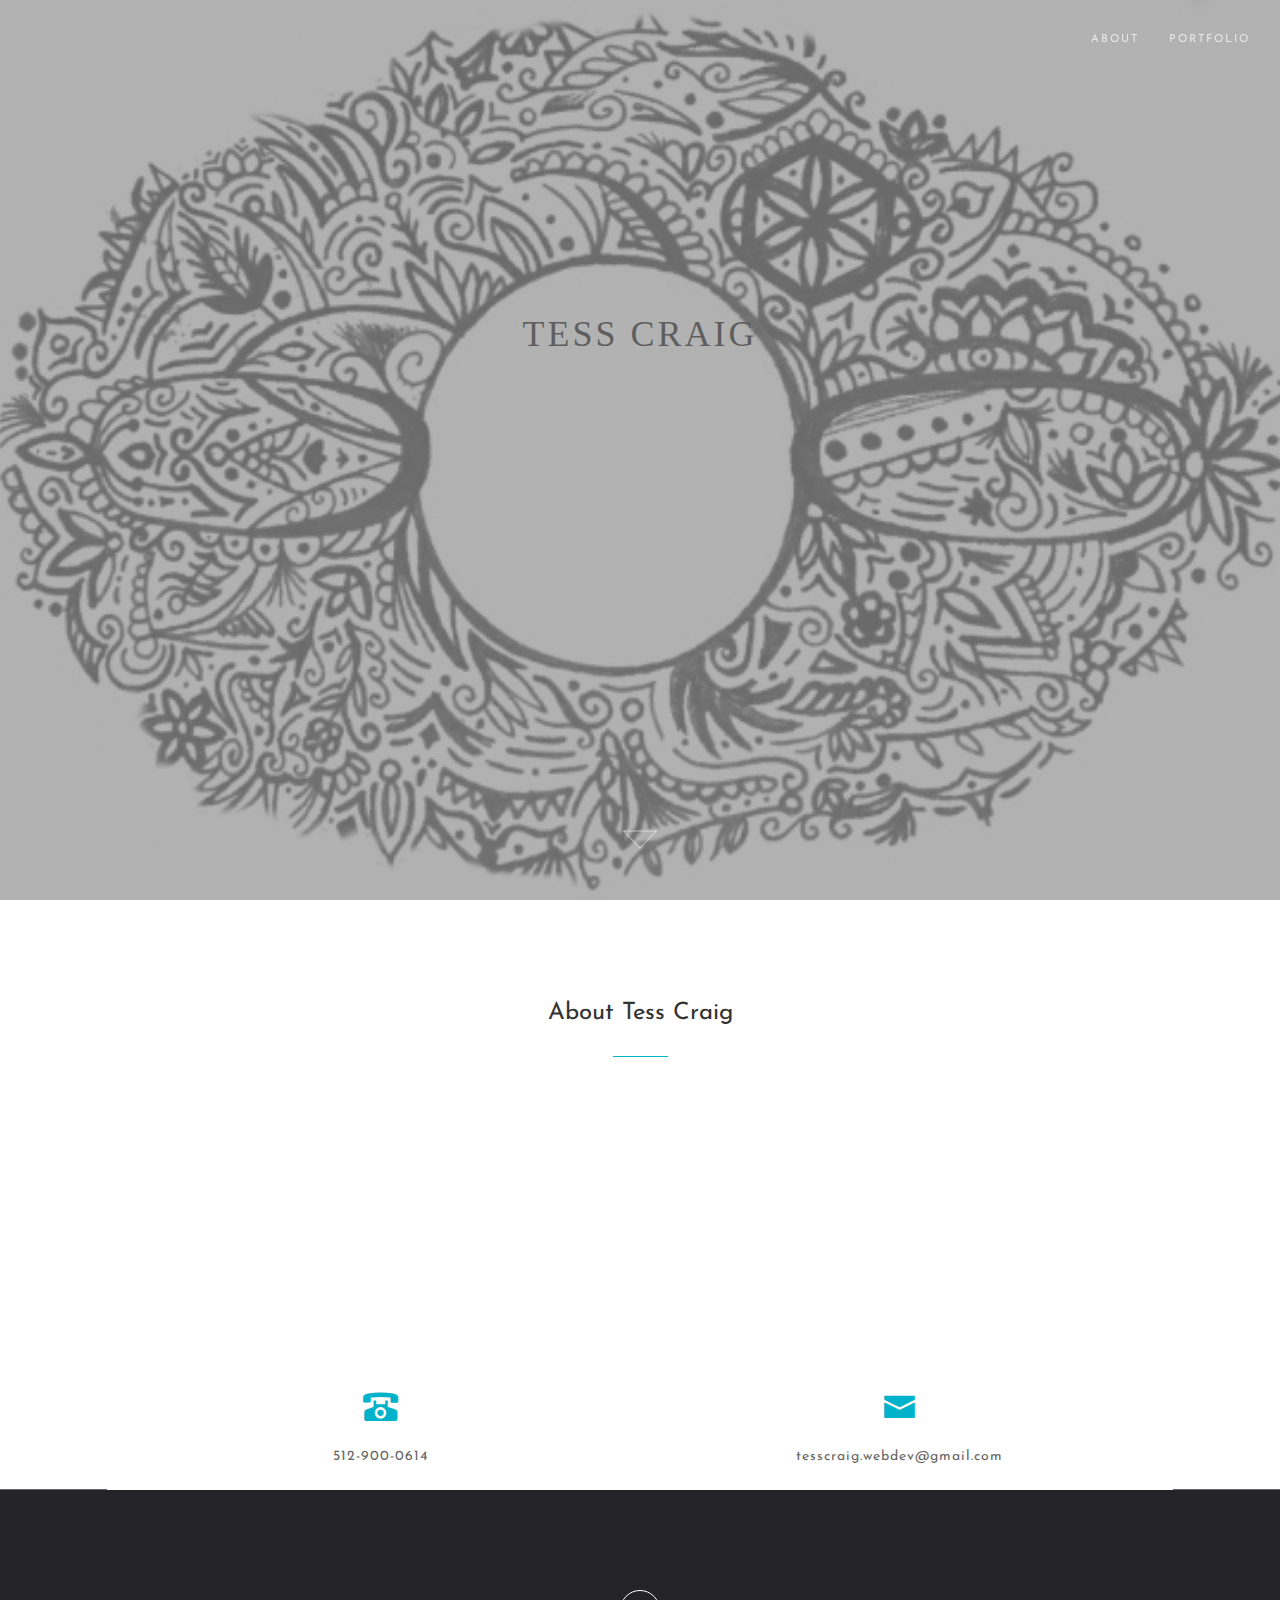
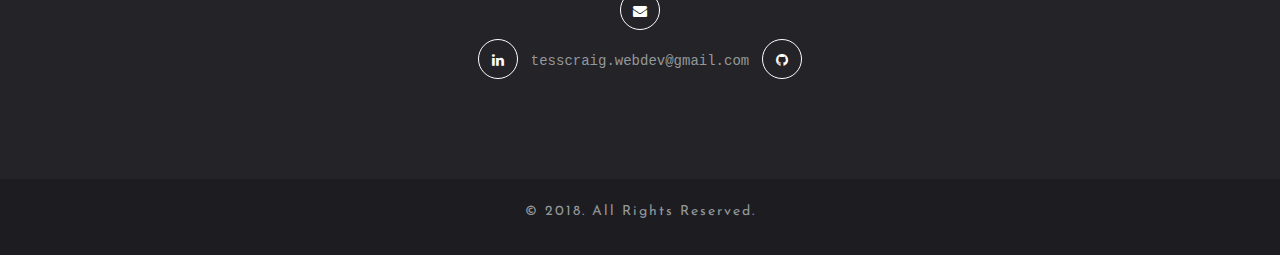
==== about.html @ 4788b7ea "adds about page and styles header text" ====
<!DOCTYPE html>
<html lang="zxx">
    <head>
        <!-- Meta -->
        <meta charset="utf-8">
        <meta http-equiv="X-UA-Compatible" content="IE=edge">
        <meta name="viewport" content="width=device-width, initial-scale=1">
        <!-- The above 3 meta tags *must* come first in the head; any other head content must come *after* these tags -->
		<link rel="shortcut icon" type="image/x-icon" href="assets/img/favicon.ico" />
        <!-- SITE TITLE -->
        <title>About Tess Craig</title>
        <!-- Latest Bootstrap min CSS -->
        <link rel="stylesheet" href="assets/bootstrap/css/bootstrap.min.css">
        <!-- Google Font -->
        <link href="https://fonts.googleapis.com/css?family=Josefin+Sans" rel="stylesheet">
        <link href="http://fonts.googleapis.com/css?family=Cousine:400,700|Montserrat:400,700" rel="stylesheet" type="text/css">
        <!-- Font Awesome CSS -->
        <link rel="stylesheet" href="assets/fonts/font-awesome.min.css">
        <!-- ICO FONT CSS -->
        <link rel="stylesheet" href="assets/fonts/icofont.css">
		<!-- rotate headlines css-->
		<link rel="stylesheet" href="assets/css/cd-headline.css">
        <!-- venobox -->
        <link rel="stylesheet" href="assets/venobox/css/venobox.css" />
        <!--- owl carousel Css-->
        <link rel="stylesheet" href="assets/owlcarousel/css/owl.carousel.min.css">
        <!-- animate CSS -->
        <link rel="stylesheet" href="assets/css/animate.css">
        <!-- Style CSS -->
        <link rel="stylesheet" href="assets/css/style.css">
        <!-- HTML5 shim and Respond.js IE8 support of HTML5 elements and media queries -->
        <!-- WARNING: Respond.js doesn't work if you view the page via file:// -->
        <!--[if lt IE 9]>
        <script src="https://oss.maxcdn.com/html5shiv/3.7.3/html5shiv.min.js"></script>
        <script src="https://oss.maxcdn.com/respond/1.4.2/respond.min.js"></script>
        <![endif]-->
    </head>

    <body data-spy="scroll" data-offset="80">

        <!-- START PRELOADER -->
        <div class="preloader">
            <div class="loadscreen">
                <div class="loadscreen-in">
                    <h4>Clorine</h4>
                </div>
            </div>
        </div>
        <!-- END PRELOADER -->

        <!-- START NAVBAR -->
        <div class="navbar navbar-default navbar-fixed-top main-menu">
            <div class="container-fluid">
                <div class="navbar-header">
                    <button type="button" class="navbar-toggle" data-toggle="collapse" data-target=".navbar-collapse">
                    <span class="sr-only">Toggle navigation</span>
                    <span class="icon-bar"></span>
                    <span class="icon-bar"></span>
                    <span class="icon-bar"></span>
                    </button>
                    <!-- <a class="navbar-brand" href="index.html"></a> -->
                </div>
                <div class="navbar-collapse collapse">
                    <nav>
                        <ul class="nav navbar-nav navbar-right">
                            <li><a class="page-scroll" href="about.html">About</a></li>
                            <li><a class="page-scroll" href="portfolio.html">Portfolio</a></li>
                        </ul>
                    </nav>
                </div>
            </div>
            <!--- END CONTAINER -->
        </div>
        <!-- END NAVBAR -->

          <!-- START PAGE BANNER AND BREADCRUMBS  -->
          <section id="home" class="page-banner-area section-back-image" data-background="assets/img/header.jpg">
              <div class="container">
                  <div class="row">
                      <div class="col-md-12 col-sm-12 col-xs-12" id="headerCol">
  						<div class="page-header">
  							<h1 class="page-tittle">Tess Craig</h1>
  							<!-- end page tittle -->
  							<!-- end page sub tittle -->
  						</div>
                      </div>
                      <!--- END COL -->
                      <div class="col-md-6 col-sm-6 col-xs-12">
  						<!-- <div class="page-breadcrumb">
  							<ol class="breadcrumb">
  								<li><a href="index.html">Home</a></li>
  								<li class="active">Blog</li>
  							</ol>
  						</div> -->
  						<!-- end breadcrumb-->
                      </div>
                      <!--- END COL -->
                  </div>
                  <!--- END ROW -->
              </div>
              <!--- END CONTAINER -->
              <div class="slider-down-btn"> <a href="#blog" class="page-scroll"><img src="assets/img/down.png" alt="" /></a> </div>
          </section>
          <!-- END PAGE BANNER AND BREADCRUMBS  -->

        <!-- START ABOUT -->
        <section id="about" class="section-padding">
            <div class="container text-center">
                <div class="row">
                    <div class="section-title">
                        <h3>About Tess Craig</h3>
                        <div class="line"></div>
                    </div>
                    <!-- END SECTION TITLE -->
                    <div class="col-md-8 col-md-offset-2 wow fadeInUp">
                        <div class="about-cl-img">
                            <img src="assets/img/team/member1.jpg" alt="hash theme" class="img-responsive">
                        </div>
                        <div class="about-cl-info">
                            <blockquote class="blockquote">
                                <p>Lorem ipsum dolor sit amet, consectetur adipisicing elit. Totam, assumenda perspiciatis, adipisci impedit magnam vitae eligendi in explicabo at.</p>
                                <footer class="blockquote-footer"><span>Jone Doe </span> - CEO</footer>
                            </blockquote>
                        </div>
                    </div>
                </div>
                <!--- END ROW -->
            </div>
            <!--- END CONTAINER -->
        </section>
        <!-- END ABOUT -->
              <!-- START MAP -->
              <section id="map-add" class="map-section bg-dark">
                  <div class="panel-group" id="map-accordion">
                      <div class="panel panel-default">

                          <div id="panel2" class="panel-collapse collapse in">
                              <div class="map-container-wrap">
                                  <div class="map-container-add col-md-10 col-sm-12 col-xs-12 col-md-offset-1 text-center hidden-xs">
                                      <div class="col-md-6 col-sm-6 col-xs-12">
                                          <div class="map-single-add">
                                              <i class="icofont icofont-ui-dial-phone"></i>
                                              <p>512-900-0614</p>
                                          </div>
                                      </div>
                                      <div class="col-md-6 col-sm-6 col-xs-12">
                                          <div class="map-single-add">
                                              <i class="icofont icofont-envelope"></i>
                                              <p>tesscraig.webdev@gmail.com</p>
                                          </div>
                                      </div>

                                  </div>
                              </div>
                          </div>
                      </div>
                  </div>
              </section>
              <!-- END MAP  -->
      <!-- START FOOTER -->
      <footer class="footer-section">
          <div class="footer-top">
              <div class="container">
                  <div class="row">
                      <div class="col-md-12 col-sm-12 text-center">
                          <div class="footer-social">
                              <ul>
                                  <li><a data-toggle="tooltip" data-placement="top" title="Linkedin" class="s-linkedin" href="https://www.linkedin.com/in/tesscraig/"><i class="fa fa-linkedin"></i></a>
                                  </li>
                                  <li><a data-toggle="tooltip" data-placement="top" title="Google Plus" class="s-google" href="#"><i class="fa fa-envelope"></i></a><br></br><span>tesscraig.webdev@gmail.com</span>
                                  </li>
                                  <li><a data-toggle="tooltip" data-placement="top" title="Linkedin" class="s-linkedin" href="https://github.com/TessACraig89"><i class="fa fa-github"></i></a>

                              </ul>
                          </div>
                      </div>
                      <!--- END COL -->
                  </div>
                  <!--- END ROW -->
              </div>
              <!--- END CONTAINER -->
          </div>
          <div class="footer-bottom">
              <div class="container">
                  <div class="row">
                      <div class="col-md-12 col-sm-12 text-center">
                          <div class="footer-copyright">
                              <p>&copy; 2018. All Rights Reserved.</p>
                          </div>
                      </div>
                      <!--- END COL -->
                  </div>
                  <!--- END ROW -->
              </div>
              <!--- END CONTAINER -->
          </div>
      </footer>
      <!-- END FOOTER -->

        <!-- Latest jQuery -->
        <script src="assets/js/jquery-1.12.4.min.js"></script>
        <!-- Latest compiled and minified Bootstrap -->
        <script src="assets/bootstrap/js/bootstrap.min.js"></script>
        <!-- modernizer JS -->
        <script src="assets/js/modernizr-2.8.3.min.js"></script>
		<!-- cd-headline js -->
		<script src="assets/js/cd-headline.js"></script>
        <!-- jquery appear js  -->
        <script src="assets/js/jquery.appear.js"></script>
        <!-- countTo js -->
        <script src="assets/js/jquery.inview.min.js"></script>
        <!-- knob js -->
        <script src="assets/js/jquery.knob.js"></script>
        <!-- progress js -->
        <script src="assets/js/progress-circle.js"></script>
        <!-- venobox js -->
        <script src="assets/venobox/js/venobox.min.js"></script>
        <!-- jquery mixitup js -->
        <script src="assets/js/jquery.mixitup.js"></script>
        <!-- owl-carousel min js  -->
        <script src="assets/owlcarousel/js/owl.carousel.min.js"></script>
        <!-- scrolltopcontrol js -->
        <script src="assets/js/scrolltopcontrol.js"></script>
        <!-- WOW - Reveal Animations When You Scroll -->
        <script src="assets/js/wow.min.js"></script>
        <!-- form-contact js -->
        <script src="assets/js/form-contact.js"></script>
        <!-- scripts js -->
        <script src="assets/js/scripts.js"></script>
    </body>
</html>
---- assets/css/cd-headline.css ----
.cd-words-wrapper {
  display: inline-block;
  position: relative;
  text-align: left;
}
.cd-words-wrapper b {
  display: inline-block;
  position: absolute;
  white-space: nowrap;
  left: 0;
  top: 0;
}
.cd-words-wrapper b.is-visible {
  position: relative;
}
.no-js .cd-words-wrapper b {
  opacity: 0;
}
.no-js .cd-words-wrapper b.is-visible {
  opacity: 1;
}

/* -------------------------------- 

xrotate-1 

-------------------------------- */
.cd-headline.rotate-1 .cd-words-wrapper {
  -webkit-perspective: 300px;
  -moz-perspective: 300px;
  perspective: 300px;
}
.cd-headline.rotate-1 b {
  opacity: 0;
  -webkit-transform-origin: 50% 100%;
  -moz-transform-origin: 50% 100%;
  -ms-transform-origin: 50% 100%;
  -o-transform-origin: 50% 100%;
  transform-origin: 50% 100%;
  -webkit-transform: rotateX(180deg);
  -moz-transform: rotateX(180deg);
  -ms-transform: rotateX(180deg);
  -o-transform: rotateX(180deg);
  transform: rotateX(180deg);
}
.cd-headline.rotate-1 b.is-visible {
  opacity: 1;
  -webkit-transform: rotateX(0deg);
  -moz-transform: rotateX(0deg);
  -ms-transform: rotateX(0deg);
  -o-transform: rotateX(0deg);
  transform: rotateX(0deg);
  -webkit-animation: cd-rotate-1-in 1.2s;
  -moz-animation: cd-rotate-1-in 1.2s;
  animation: cd-rotate-1-in 1.2s;
}
.cd-headline.rotate-1 b.is-hidden {
  -webkit-transform: rotateX(180deg);
  -moz-transform: rotateX(180deg);
  -ms-transform: rotateX(180deg);
  -o-transform: rotateX(180deg);
  transform: rotateX(180deg);
  -webkit-animation: cd-rotate-1-out 1.2s;
  -moz-animation: cd-rotate-1-out 1.2s;
  animation: cd-rotate-1-out 1.2s;
}

@-webkit-keyframes cd-rotate-1-in {
  0% {
    -webkit-transform: rotateX(180deg);
    opacity: 0;
  }
  35% {
    -webkit-transform: rotateX(120deg);
    opacity: 0;
  }
  65% {
    opacity: 0;
  }
  100% {
    -webkit-transform: rotateX(360deg);
    opacity: 1;
  }
}
@-moz-keyframes cd-rotate-1-in {
  0% {
    -moz-transform: rotateX(180deg);
    opacity: 0;
  }
  35% {
    -moz-transform: rotateX(120deg);
    opacity: 0;
  }
  65% {
    opacity: 0;
  }
  100% {
    -moz-transform: rotateX(360deg);
    opacity: 1;
  }
}
@keyframes cd-rotate-1-in {
  0% {
    -webkit-transform: rotateX(180deg);
    -moz-transform: rotateX(180deg);
    -ms-transform: rotateX(180deg);
    -o-transform: rotateX(180deg);
    transform: rotateX(180deg);
    opacity: 0;
  }
  35% {
    -webkit-transform: rotateX(120deg);
    -moz-transform: rotateX(120deg);
    -ms-transform: rotateX(120deg);
    -o-transform: rotateX(120deg);
    transform: rotateX(120deg);
    opacity: 0;
  }
  65% {
    opacity: 0;
  }
  100% {
    -webkit-transform: rotateX(360deg);
    -moz-transform: rotateX(360deg);
    -ms-transform: rotateX(360deg);
    -o-transform: rotateX(360deg);
    transform: rotateX(360deg);
    opacity: 1;
  }
}
@-webkit-keyframes cd-rotate-1-out {
  0% {
    -webkit-transform: rotateX(0deg);
    opacity: 1;
  }
  35% {
    -webkit-transform: rotateX(-40deg);
    opacity: 1;
  }
  65% {
    opacity: 0;
  }
  100% {
    -webkit-transform: rotateX(180deg);
    opacity: 0;
  }
}
@-moz-keyframes cd-rotate-1-out {
  0% {
    -moz-transform: rotateX(0deg);
    opacity: 1;
  }
  35% {
    -moz-transform: rotateX(-40deg);
    opacity: 1;
  }
  65% {
    opacity: 0;
  }
  100% {
    -moz-transform: rotateX(180deg);
    opacity: 0;
  }
}
@keyframes cd-rotate-1-out {
  0% {
    -webkit-transform: rotateX(0deg);
    -moz-transform: rotateX(0deg);
    -ms-transform: rotateX(0deg);
    -o-transform: rotateX(0deg);
    transform: rotateX(0deg);
    opacity: 1;
  }
  35% {
    -webkit-transform: rotateX(-40deg);
    -moz-transform: rotateX(-40deg);
    -ms-transform: rotateX(-40deg);
    -o-transform: rotateX(-40deg);
    transform: rotateX(-40deg);
    opacity: 1;
  }
  65% {
    opacity: 0;
  }
  100% {
    -webkit-transform: rotateX(180deg);
    -moz-transform: rotateX(180deg);
    -ms-transform: rotateX(180deg);
    -o-transform: rotateX(180deg);
    transform: rotateX(180deg);
    opacity: 0;
  }
}
/* -------------------------------- 

xtype 

-------------------------------- */
.cd-headline.type .cd-words-wrapper {
  vertical-align: top;
  overflow: hidden;
}
.cd-headline.type .cd-words-wrapper::after {
  /* vertical bar */
  content: '';
  position: absolute;
  right: 0;
  top: 50%;
  bottom: auto;
  -webkit-transform: translateY(-50%);
  -moz-transform: translateY(-50%);
  -ms-transform: translateY(-50%);
  -o-transform: translateY(-50%);
  transform: translateY(-50%);
  height: 90%;
  width: 1px;
  background-color: #aebcb9;
}
.cd-headline.type .cd-words-wrapper.waiting::after {
  -webkit-animation: cd-pulse 1s infinite;
  -moz-animation: cd-pulse 1s infinite;
  animation: cd-pulse 1s infinite;
}
.cd-headline.type .cd-words-wrapper.selected {
  background-color: #aebcb9;
}
.cd-headline.type .cd-words-wrapper.selected::after {
  visibility: hidden;
}
.cd-headline.type .cd-words-wrapper.selected b {
  color: #0d0d0d;
}
.cd-headline.type b {
  visibility: hidden;
}
.cd-headline.type b.is-visible {
  visibility: visible;
}
.cd-headline.type i {
  position: absolute;
  visibility: hidden;
}
.cd-headline.type i.in {
  position: relative;
  visibility: visible;
}

@-webkit-keyframes cd-pulse {
  0% {
    -webkit-transform: translateY(-50%) scale(1);
    opacity: 1;
  }
  40% {
    -webkit-transform: translateY(-50%) scale(0.9);
    opacity: 0;
  }
  100% {
    -webkit-transform: translateY(-50%) scale(0);
    opacity: 0;
  }
}
@-moz-keyframes cd-pulse {
  0% {
    -moz-transform: translateY(-50%) scale(1);
    opacity: 1;
  }
  40% {
    -moz-transform: translateY(-50%) scale(0.9);
    opacity: 0;
  }
  100% {
    -moz-transform: translateY(-50%) scale(0);
    opacity: 0;
  }
}
@keyframes cd-pulse {
  0% {
    -webkit-transform: translateY(-50%) scale(1);
    -moz-transform: translateY(-50%) scale(1);
    -ms-transform: translateY(-50%) scale(1);
    -o-transform: translateY(-50%) scale(1);
    transform: translateY(-50%) scale(1);
    opacity: 1;
  }
  40% {
    -webkit-transform: translateY(-50%) scale(0.9);
    -moz-transform: translateY(-50%) scale(0.9);
    -ms-transform: translateY(-50%) scale(0.9);
    -o-transform: translateY(-50%) scale(0.9);
    transform: translateY(-50%) scale(0.9);
    opacity: 0;
  }
  100% {
    -webkit-transform: translateY(-50%) scale(0);
    -moz-transform: translateY(-50%) scale(0);
    -ms-transform: translateY(-50%) scale(0);
    -o-transform: translateY(-50%) scale(0);
    transform: translateY(-50%) scale(0);
    opacity: 0;
  }
}
/* -------------------------------- 

xrotate-2 

-------------------------------- */
.cd-headline.rotate-2 .cd-words-wrapper {
  -webkit-perspective: 300px;
  -moz-perspective: 300px;
  perspective: 300px;
}
.cd-headline.rotate-2 i, .cd-headline.rotate-2 em {
  display: inline-block;
  -webkit-backface-visibility: hidden;
  backface-visibility: hidden;
}
.cd-headline.rotate-2 b {
  opacity: 0;
}
.cd-headline.rotate-2 i {
  -webkit-transform-style: preserve-3d;
  -moz-transform-style: preserve-3d;
  -ms-transform-style: preserve-3d;
  -o-transform-style: preserve-3d;
  transform-style: preserve-3d;
  -webkit-transform: translateZ(-20px) rotateX(90deg);
  -moz-transform: translateZ(-20px) rotateX(90deg);
  -ms-transform: translateZ(-20px) rotateX(90deg);
  -o-transform: translateZ(-20px) rotateX(90deg);
  transform: translateZ(-20px) rotateX(90deg);
  opacity: 0;
}
.is-visible .cd-headline.rotate-2 i {
  opacity: 1;
}
.cd-headline.rotate-2 i.in {
  -webkit-animation: cd-rotate-2-in 0.4s forwards;
  -moz-animation: cd-rotate-2-in 0.4s forwards;
  animation: cd-rotate-2-in 0.4s forwards;
}
.cd-headline.rotate-2 i.out {
  -webkit-animation: cd-rotate-2-out 0.4s forwards;
  -moz-animation: cd-rotate-2-out 0.4s forwards;
  animation: cd-rotate-2-out 0.4s forwards;
}
.cd-headline.rotate-2 em {
  -webkit-transform: translateZ(20px);
  -moz-transform: translateZ(20px);
  -ms-transform: translateZ(20px);
  -o-transform: translateZ(20px);
  transform: translateZ(20px);
}

.no-csstransitions .cd-headline.rotate-2 i {
  -webkit-transform: rotateX(0deg);
  -moz-transform: rotateX(0deg);
  -ms-transform: rotateX(0deg);
  -o-transform: rotateX(0deg);
  transform: rotateX(0deg);
  opacity: 0;
}
.no-csstransitions .cd-headline.rotate-2 i em {
  -webkit-transform: scale(1);
  -moz-transform: scale(1);
  -ms-transform: scale(1);
  -o-transform: scale(1);
  transform: scale(1);
}

.no-csstransitions .cd-headline.rotate-2 .is-visible i {
  opacity: 1;
}

@-webkit-keyframes cd-rotate-2-in {
  0% {
    opacity: 0;
    -webkit-transform: translateZ(-20px) rotateX(90deg);
  }
  60% {
    opacity: 1;
    -webkit-transform: translateZ(-20px) rotateX(-10deg);
  }
  100% {
    opacity: 1;
    -webkit-transform: translateZ(-20px) rotateX(0deg);
  }
}
@-moz-keyframes cd-rotate-2-in {
  0% {
    opacity: 0;
    -moz-transform: translateZ(-20px) rotateX(90deg);
  }
  60% {
    opacity: 1;
    -moz-transform: translateZ(-20px) rotateX(-10deg);
  }
  100% {
    opacity: 1;
    -moz-transform: translateZ(-20px) rotateX(0deg);
  }
}
@keyframes cd-rotate-2-in {
  0% {
    opacity: 0;
    -webkit-transform: translateZ(-20px) rotateX(90deg);
    -moz-transform: translateZ(-20px) rotateX(90deg);
    -ms-transform: translateZ(-20px) rotateX(90deg);
    -o-transform: translateZ(-20px) rotateX(90deg);
    transform: translateZ(-20px) rotateX(90deg);
  }
  60% {
    opacity: 1;
    -webkit-transform: translateZ(-20px) rotateX(-10deg);
    -moz-transform: translateZ(-20px) rotateX(-10deg);
    -ms-transform: translateZ(-20px) rotateX(-10deg);
    -o-transform: translateZ(-20px) rotateX(-10deg);
    transform: translateZ(-20px) rotateX(-10deg);
  }
  100% {
    opacity: 1;
    -webkit-transform: translateZ(-20px) rotateX(0deg);
    -moz-transform: translateZ(-20px) rotateX(0deg);
    -ms-transform: translateZ(-20px) rotateX(0deg);
    -o-transform: translateZ(-20px) rotateX(0deg);
    transform: translateZ(-20px) rotateX(0deg);
  }
}
@-webkit-keyframes cd-rotate-2-out {
  0% {
    opacity: 1;
    -webkit-transform: translateZ(-20px) rotateX(0);
  }
  60% {
    opacity: 0;
    -webkit-transform: translateZ(-20px) rotateX(-100deg);
  }
  100% {
    opacity: 0;
    -webkit-transform: translateZ(-20px) rotateX(-90deg);
  }
}
@-moz-keyframes cd-rotate-2-out {
  0% {
    opacity: 1;
    -moz-transform: translateZ(-20px) rotateX(0);
  }
  60% {
    opacity: 0;
    -moz-transform: translateZ(-20px) rotateX(-100deg);
  }
  100% {
    opacity: 0;
    -moz-transform: translateZ(-20px) rotateX(-90deg);
  }
}
@keyframes cd-rotate-2-out {
  0% {
    opacity: 1;
    -webkit-transform: translateZ(-20px) rotateX(0);
    -moz-transform: translateZ(-20px) rotateX(0);
    -ms-transform: translateZ(-20px) rotateX(0);
    -o-transform: translateZ(-20px) rotateX(0);
    transform: translateZ(-20px) rotateX(0);
  }
  60% {
    opacity: 0;
    -webkit-transform: translateZ(-20px) rotateX(-100deg);
    -moz-transform: translateZ(-20px) rotateX(-100deg);
    -ms-transform: translateZ(-20px) rotateX(-100deg);
    -o-transform: translateZ(-20px) rotateX(-100deg);
    transform: translateZ(-20px) rotateX(-100deg);
  }
  100% {
    opacity: 0;
    -webkit-transform: translateZ(-20px) rotateX(-90deg);
    -moz-transform: translateZ(-20px) rotateX(-90deg);
    -ms-transform: translateZ(-20px) rotateX(-90deg);
    -o-transform: translateZ(-20px) rotateX(-90deg);
    transform: translateZ(-20px) rotateX(-90deg);
  }
}
/* -------------------------------- 

xloading-bar 

-------------------------------- */
.cd-headline.loading-bar span {
  display: inline-block;
  padding: .2em 0;
}
.cd-headline.loading-bar .cd-words-wrapper {
  overflow: hidden;
  vertical-align: top;
}
.cd-headline.loading-bar .cd-words-wrapper::after {
  /* loading bar */
  content: '';
  position: absolute;
  left: 0;
  bottom: 0;
  height: 3px;
  width: 0;
  background: #0096a7;
  z-index: 2;
  -webkit-transition: width 0.3s -0.1s;
  -moz-transition: width 0.3s -0.1s;
  transition: width 0.3s -0.1s;
}
.cd-headline.loading-bar .cd-words-wrapper.is-loading::after {
  width: 100%;
  -webkit-transition: width 3s;
  -moz-transition: width 3s;
  transition: width 3s;
}
.cd-headline.loading-bar b {
  top: .2em;
  opacity: 0;
  -webkit-transition: opacity 0.3s;
  -moz-transition: opacity 0.3s;
  transition: opacity 0.3s;
}
.cd-headline.loading-bar b.is-visible {
  opacity: 1;
  top: 0;
}

/* -------------------------------- 

xslide 

-------------------------------- */
.cd-headline.slide span {
  display: inline-block;
  padding: .2em 0;
}
.cd-headline.slide .cd-words-wrapper {
  overflow: hidden;
  vertical-align: top;
}
.cd-headline.slide b {
  opacity: 0;
  top: .2em;
}
.cd-headline.slide b.is-visible {
  top: 0;
  opacity: 1;
  -webkit-animation: slide-in 0.6s;
  -moz-animation: slide-in 0.6s;
  animation: slide-in 0.6s;
}
.cd-headline.slide b.is-hidden {
  -webkit-animation: slide-out 0.6s;
  -moz-animation: slide-out 0.6s;
  animation: slide-out 0.6s;
}

@-webkit-keyframes slide-in {
  0% {
    opacity: 0;
    -webkit-transform: translateY(-100%);
  }
  60% {
    opacity: 1;
    -webkit-transform: translateY(20%);
  }
  100% {
    opacity: 1;
    -webkit-transform: translateY(0);
  }
}
@-moz-keyframes slide-in {
  0% {
    opacity: 0;
    -moz-transform: translateY(-100%);
  }
  60% {
    opacity: 1;
    -moz-transform: translateY(20%);
  }
  100% {
    opacity: 1;
    -moz-transform: translateY(0);
  }
}
@keyframes slide-in {
  0% {
    opacity: 0;
    -webkit-transform: translateY(-100%);
    -moz-transform: translateY(-100%);
    -ms-transform: translateY(-100%);
    -o-transform: translateY(-100%);
    transform: translateY(-100%);
  }
  60% {
    opacity: 1;
    -webkit-transform: translateY(20%);
    -moz-transform: translateY(20%);
    -ms-transform: translateY(20%);
    -o-transform: translateY(20%);
    transform: translateY(20%);
  }
  100% {
    opacity: 1;
    -webkit-transform: translateY(0);
    -moz-transform: translateY(0);
    -ms-transform: translateY(0);
    -o-transform: translateY(0);
    transform: translateY(0);
  }
}
@-webkit-keyframes slide-out {
  0% {
    opacity: 1;
    -webkit-transform: translateY(0);
  }
  60% {
    opacity: 0;
    -webkit-transform: translateY(120%);
  }
  100% {
    opacity: 0;
    -webkit-transform: translateY(100%);
  }
}
@-moz-keyframes slide-out {
  0% {
    opacity: 1;
    -moz-transform: translateY(0);
  }
  60% {
    opacity: 0;
    -moz-transform: translateY(120%);
  }
  100% {
    opacity: 0;
    -moz-transform: translateY(100%);
  }
}
@keyframes slide-out {
  0% {
    opacity: 1;
    -webkit-transform: translateY(0);
    -moz-transform: translateY(0);
    -ms-transform: translateY(0);
    -o-transform: translateY(0);
    transform: translateY(0);
  }
  60% {
    opacity: 0;
    -webkit-transform: translateY(120%);
    -moz-transform: translateY(120%);
    -ms-transform: translateY(120%);
    -o-transform: translateY(120%);
    transform: translateY(120%);
  }
  100% {
    opacity: 0;
    -webkit-transform: translateY(100%);
    -moz-transform: translateY(100%);
    -ms-transform: translateY(100%);
    -o-transform: translateY(100%);
    transform: translateY(100%);
  }
}
/* -------------------------------- 

xclip 

-------------------------------- */
.cd-headline.clip span {
  display: inline-block;
  padding: .2em 0;
}
.cd-headline.clip .cd-words-wrapper {
  overflow: hidden;
  vertical-align: top;
}
.cd-headline.clip .cd-words-wrapper::after {
  /* line */
  content: '';
  position: absolute;
  top: 0;
  right: 0;
  width: 2px;
  height: 100%;
  background-color: #aebcb9;
}
.cd-headline.clip b {
  opacity: 0;
}
.cd-headline.clip b.is-visible {
  opacity: 1;
}

/* -------------------------------- 

xzoom 

-------------------------------- */
.cd-headline.zoom .cd-words-wrapper {
  -webkit-perspective: 300px;
  -moz-perspective: 300px;
  perspective: 300px;
}
.cd-headline.zoom b {
  opacity: 0;
}
.cd-headline.zoom b.is-visible {
  opacity: 1;
  -webkit-animation: zoom-in 0.8s;
  -moz-animation: zoom-in 0.8s;
  animation: zoom-in 0.8s;
}
.cd-headline.zoom b.is-hidden {
  -webkit-animation: zoom-out 0.8s;
  -moz-animation: zoom-out 0.8s;
  animation: zoom-out 0.8s;
}

@-webkit-keyframes zoom-in {
  0% {
    opacity: 0;
    -webkit-transform: translateZ(100px);
  }
  100% {
    opacity: 1;
    -webkit-transform: translateZ(0);
  }
}
@-moz-keyframes zoom-in {
  0% {
    opacity: 0;
    -moz-transform: translateZ(100px);
  }
  100% {
    opacity: 1;
    -moz-transform: translateZ(0);
  }
}
@keyframes zoom-in {
  0% {
    opacity: 0;
    -webkit-transform: translateZ(100px);
    -moz-transform: translateZ(100px);
    -ms-transform: translateZ(100px);
    -o-transform: translateZ(100px);
    transform: translateZ(100px);
  }
  100% {
    opacity: 1;
    -webkit-transform: translateZ(0);
    -moz-transform: translateZ(0);
    -ms-transform: translateZ(0);
    -o-transform: translateZ(0);
    transform: translateZ(0);
  }
}
@-webkit-keyframes zoom-out {
  0% {
    opacity: 1;
    -webkit-transform: translateZ(0);
  }
  100% {
    opacity: 0;
    -webkit-transform: translateZ(-100px);
  }
}
@-moz-keyframes zoom-out {
  0% {
    opacity: 1;
    -moz-transform: translateZ(0);
  }
  100% {
    opacity: 0;
    -moz-transform: translateZ(-100px);
  }
}
@keyframes zoom-out {
  0% {
    opacity: 1;
    -webkit-transform: translateZ(0);
    -moz-transform: translateZ(0);
    -ms-transform: translateZ(0);
    -o-transform: translateZ(0);
    transform: translateZ(0);
  }
  100% {
    opacity: 0;
    -webkit-transform: translateZ(-100px);
    -moz-transform: translateZ(-100px);
    -ms-transform: translateZ(-100px);
    -o-transform: translateZ(-100px);
    transform: translateZ(-100px);
  }
}
/* -------------------------------- 

xrotate-3 

-------------------------------- */
.cd-headline.rotate-3 .cd-words-wrapper {
  -webkit-perspective: 300px;
  -moz-perspective: 300px;
  perspective: 300px;
}
.cd-headline.rotate-3 b {
  opacity: 0;
}
.cd-headline.rotate-3 i {
  display: inline-block;
  -webkit-transform: rotateY(180deg);
  -moz-transform: rotateY(180deg);
  -ms-transform: rotateY(180deg);
  -o-transform: rotateY(180deg);
  transform: rotateY(180deg);
  -webkit-backface-visibility: hidden;
  backface-visibility: hidden;
}
.is-visible .cd-headline.rotate-3 i {
  -webkit-transform: rotateY(0deg);
  -moz-transform: rotateY(0deg);
  -ms-transform: rotateY(0deg);
  -o-transform: rotateY(0deg);
  transform: rotateY(0deg);
}
.cd-headline.rotate-3 i.in {
  -webkit-animation: cd-rotate-3-in 0.6s forwards;
  -moz-animation: cd-rotate-3-in 0.6s forwards;
  animation: cd-rotate-3-in 0.6s forwards;
}
.cd-headline.rotate-3 i.out {
  -webkit-animation: cd-rotate-3-out 0.6s forwards;
  -moz-animation: cd-rotate-3-out 0.6s forwards;
  animation: cd-rotate-3-out 0.6s forwards;
}

.no-csstransitions .cd-headline.rotate-3 i {
  -webkit-transform: rotateY(0deg);
  -moz-transform: rotateY(0deg);
  -ms-transform: rotateY(0deg);
  -o-transform: rotateY(0deg);
  transform: rotateY(0deg);
  opacity: 0;
}

.no-csstransitions .cd-headline.rotate-3 .is-visible i {
  opacity: 1;
}

@-webkit-keyframes cd-rotate-3-in {
  0% {
    -webkit-transform: rotateY(180deg);
  }
  100% {
    -webkit-transform: rotateY(0deg);
  }
}
@-moz-keyframes cd-rotate-3-in {
  0% {
    -moz-transform: rotateY(180deg);
  }
  100% {
    -moz-transform: rotateY(0deg);
  }
}
@keyframes cd-rotate-3-in {
  0% {
    -webkit-transform: rotateY(180deg);
    -moz-transform: rotateY(180deg);
    -ms-transform: rotateY(180deg);
    -o-transform: rotateY(180deg);
    transform: rotateY(180deg);
  }
  100% {
    -webkit-transform: rotateY(0deg);
    -moz-transform: rotateY(0deg);
    -ms-transform: rotateY(0deg);
    -o-transform: rotateY(0deg);
    transform: rotateY(0deg);
  }
}
@-webkit-keyframes cd-rotate-3-out {
  0% {
    -webkit-transform: rotateY(0);
  }
  100% {
    -webkit-transform: rotateY(-180deg);
  }
}
@-moz-keyframes cd-rotate-3-out {
  0% {
    -moz-transform: rotateY(0);
  }
  100% {
    -moz-transform: rotateY(-180deg);
  }
}
@keyframes cd-rotate-3-out {
  0% {
    -webkit-transform: rotateY(0);
    -moz-transform: rotateY(0);
    -ms-transform: rotateY(0);
    -o-transform: rotateY(0);
    transform: rotateY(0);
  }
  100% {
    -webkit-transform: rotateY(-180deg);
    -moz-transform: rotateY(-180deg);
    -ms-transform: rotateY(-180deg);
    -o-transform: rotateY(-180deg);
    transform: rotateY(-180deg);
  }
}
/* -------------------------------- 

xscale 

-------------------------------- */
.cd-headline.scale b {
  opacity: 0;
}
.cd-headline.scale i {
  display: inline-block;
  opacity: 0;
  -webkit-transform: scale(0);
  -moz-transform: scale(0);
  -ms-transform: scale(0);
  -o-transform: scale(0);
  transform: scale(0);
}
.is-visible .cd-headline.scale i {
  opacity: 1;
}
.cd-headline.scale i.in {
  -webkit-animation: scale-up 0.6s forwards;
  -moz-animation: scale-up 0.6s forwards;
  animation: scale-up 0.6s forwards;
}
.cd-headline.scale i.out {
  -webkit-animation: scale-down 0.6s forwards;
  -moz-animation: scale-down 0.6s forwards;
  animation: scale-down 0.6s forwards;
}

.no-csstransitions .cd-headline.scale i {
  -webkit-transform: scale(1);
  -moz-transform: scale(1);
  -ms-transform: scale(1);
  -o-transform: scale(1);
  transform: scale(1);
  opacity: 0;
}

.no-csstransitions .cd-headline.scale .is-visible i {
  opacity: 1;
}

@-webkit-keyframes scale-up {
  0% {
    -webkit-transform: scale(0);
    opacity: 0;
  }
  60% {
    -webkit-transform: scale(1.2);
    opacity: 1;
  }
  100% {
    -webkit-transform: scale(1);
    opacity: 1;
  }
}
@-moz-keyframes scale-up {
  0% {
    -moz-transform: scale(0);
    opacity: 0;
  }
  60% {
    -moz-transform: scale(1.2);
    opacity: 1;
  }
  100% {
    -moz-transform: scale(1);
    opacity: 1;
  }
}
@keyframes scale-up {
  0% {
    -webkit-transform: scale(0);
    -moz-transform: scale(0);
    -ms-transform: scale(0);
    -o-transform: scale(0);
    transform: scale(0);
    opacity: 0;
  }
  60% {
    -webkit-transform: scale(1.2);
    -moz-transform: scale(1.2);
    -ms-transform: scale(1.2);
    -o-transform: scale(1.2);
    transform: scale(1.2);
    opacity: 1;
  }
  100% {
    -webkit-transform: scale(1);
    -moz-transform: scale(1);
    -ms-transform: scale(1);
    -o-transform: scale(1);
    transform: scale(1);
    opacity: 1;
  }
}
@-webkit-keyframes scale-down {
  0% {
    -webkit-transform: scale(1);
    opacity: 1;
  }
  60% {
    -webkit-transform: scale(0);
    opacity: 0;
  }
}
@-moz-keyframes scale-down {
  0% {
    -moz-transform: scale(1);
    opacity: 1;
  }
  60% {
    -moz-transform: scale(0);
    opacity: 0;
  }
}
@keyframes scale-down {
  0% {
    -webkit-transform: scale(1);
    -moz-transform: scale(1);
    -ms-transform: scale(1);
    -o-transform: scale(1);
    transform: scale(1);
    opacity: 1;
  }
  60% {
    -webkit-transform: scale(0);
    -moz-transform: scale(0);
    -ms-transform: scale(0);
    -o-transform: scale(0);
    transform: scale(0);
    opacity: 0;
  }
}
/* -------------------------------- 

xpush 

-------------------------------- */
.cd-headline.push b {
  opacity: 0;
}
.cd-headline.push b.is-visible {
  opacity: 1;
  -webkit-animation: push-in 0.6s;
  -moz-animation: push-in 0.6s;
  animation: push-in 0.6s;
}
.cd-headline.push b.is-hidden {
  -webkit-animation: push-out 0.6s;
  -moz-animation: push-out 0.6s;
  animation: push-out 0.6s;
}

@-webkit-keyframes push-in {
  0% {
    opacity: 0;
    -webkit-transform: translateX(-100%);
  }
  60% {
    opacity: 1;
    -webkit-transform: translateX(10%);
  }
  100% {
    opacity: 1;
    -webkit-transform: translateX(0);
  }
}
@-moz-keyframes push-in {
  0% {
    opacity: 0;
    -moz-transform: translateX(-100%);
  }
  60% {
    opacity: 1;
    -moz-transform: translateX(10%);
  }
  100% {
    opacity: 1;
    -moz-transform: translateX(0);
  }
}
@keyframes push-in {
  0% {
    opacity: 0;
    -webkit-transform: translateX(-100%);
    -moz-transform: translateX(-100%);
    -ms-transform: translateX(-100%);
    -o-transform: translateX(-100%);
    transform: translateX(-100%);
  }
  60% {
    opacity: 1;
    -webkit-transform: translateX(10%);
    -moz-transform: translateX(10%);
    -ms-transform: translateX(10%);
    -o-transform: translateX(10%);
    transform: translateX(10%);
  }
  100% {
    opacity: 1;
    -webkit-transform: translateX(0);
    -moz-transform: translateX(0);
    -ms-transform: translateX(0);
    -o-transform: translateX(0);
    transform: translateX(0);
  }
}
@-webkit-keyframes push-out {
  0% {
    opacity: 1;
    -webkit-transform: translateX(0);
  }
  60% {
    opacity: 0;
    -webkit-transform: translateX(110%);
  }
  100% {
    opacity: 0;
    -webkit-transform: translateX(100%);
  }
}
@-moz-keyframes push-out {
  0% {
    opacity: 1;
    -moz-transform: translateX(0);
  }
  60% {
    opacity: 0;
    -moz-transform: translateX(110%);
  }
  100% {
    opacity: 0;
    -moz-transform: translateX(100%);
  }
}
@keyframes push-out {
  0% {
    opacity: 1;
    -webkit-transform: translateX(0);
    -moz-transform: translateX(0);
    -ms-transform: translateX(0);
    -o-transform: translateX(0);
    transform: translateX(0);
  }
  60% {
    opacity: 0;
    -webkit-transform: translateX(110%);
    -moz-transform: translateX(110%);
    -ms-transform: translateX(110%);
    -o-transform: translateX(110%);
    transform: translateX(110%);
  }
  100% {
    opacity: 0;
    -webkit-transform: translateX(100%);
    -moz-transform: translateX(100%);
    -ms-transform: translateX(100%);
    -o-transform: translateX(100%);
    transform: translateX(100%);
  }
}
---- assets/venobox/css/venobox.css ----
/* ------ venobox.css --------*/
.vbox-overlay *, .vbox-overlay *:before, .vbox-overlay *:after{
    -webkit-backface-visibility: hidden;
    -webkit-box-sizing:border-box;
    -moz-box-sizing:border-box;
    box-sizing:border-box;
}
.vbox-overlay{ 
    width: 100%;
    height: 100%;
    position: fixed;
    top: 0;
    left: 0;
    bottom: 0;
    z-index: 1040;
    opacity: 0;
    overflow-x: hidden;
    overflow-y: auto;
}

.vbox-preloader{
    position:absolute; 
    left: 0;
    right: 0;
    top: 0;
    bottom:0;
    display: -webkit-flex;
    -webkit-justify-content: center;
    -webkit-align-items: center;
    -webkit-align-content: center;
    display: flex;
    justify-content: center;
    align-items: center;
    align-content: center;
}
/* ----- navigation ----- */
.vbox-title{
    width: 100%;
    height: 40px;
    float: left;
    text-align: center;
    line-height: 28px;
    font-size: 12px;
    padding: 6px 40px;
    overflow: hidden;
    position: fixed;
    display: none;
    left: 0;
    z-index: 1050;
}
.vbox-close{
    cursor: pointer;
    position: fixed;
    top: -1px;
    right: 0;
    width: 50px;
    height: 40px;
    padding: 6px;
    display: block;
    background-position:10px center;
    overflow: hidden;
    font-size: 24px;
    line-height: 1;
    text-align: center;
    z-index: 1050;
}
.vbox-num{
    cursor: pointer;
    position: fixed;
    left: 0;
    height: 40px;
    display: block;
    overflow: hidden;
    line-height: 28px;
    font-size: 12px;
    padding: 6px 10px;
    display: none;
    z-index: 1050;
}
/* ----- navigation ARROWS ----- */
.vbox-next, .vbox-prev{
    position: fixed;
    top: 50%;
    margin-top: -15px;
    overflow: hidden;
    cursor: pointer;
    display: block;
    width: 45px;
    height: 45px;
    z-index: 1050;
}
.vbox-next span, .vbox-prev span{
    position: relative;
    width: 20px;
    height: 20px;
    border: 2px solid transparent;
    border-top-color: #B6B6B6;
    border-right-color: #B6B6B6;
    text-indent: -100px;
    position: absolute;
    top: 8px;
    display: block;
}
.vbox-prev{
    left: 15px;
}
.vbox-next{
    right: 15px;
}
.vbox-prev span{
    left: 10px;
    -ms-transform: rotate(-135deg);
    -webkit-transform: rotate(-135deg);
    transform: rotate(-135deg);
}
.vbox-next span{
    -ms-transform: rotate(45deg);
    -webkit-transform: rotate(45deg);
    transform: rotate(45deg);
    right: 10px;
}
/* ------- inline window ------ */
.vbox-inline{
    width: 420px;
    height: 315px;
    height: 80vh;
    padding: 10px;
    background: #fff;
    margin: 0 auto;
    overflow: auto;
    text-align: left;
}
/* ------- Video & iFrames window ------ */
.venoframe{
    max-width: 100%;
    width: 100%;
    border: none;
    width: 100%;
    height: 260px;
    height: 80vh;
}
.venoframe.vbvid{
    height: 260px;
}
@media (min-width: 768px) {
    .venoframe, .vbox-inline{
        width: 90%;
        height: 360px;
        height: 80vh;
    }
    .venoframe.vbvid{
        width: 640px;
        height: 360px;
    }
}
@media (min-width: 992px) {
    .venoframe, .vbox-inline{
        max-width: 1200px;
        width: 80%;
        height: 540px;
        height: 80vh;
    }
    .venoframe.vbvid{
        width: 960px;
        height: 540px;
    }
}
/* 
Please do NOT edit this part! 
or at least read this note: http://i.imgur.com/7C0ws9e.gif
*/
.vbox-open{
    overflow: hidden;
}
.vbox-container{
    position: relative;
    background: #000;
    width: 100%;
    max-width: 1200px;
    margin: 0 auto;
    padding: 0;
}
.vbox-content{
    text-align: center;
    float: left;
    width: 100%;
    position: relative;
    overflow: hidden;
    padding: 20px 10px;
}
.vbox-container img{
    max-width: 100%;
    height: auto;
}
.figlio{
    box-shadow: 0 0 12px rgba(0,0,0,0.19), 0 6px 6px rgba(0,0,0,0.23);
    max-width: 100%;
    text-align: initial;
}
.vbox-content {
    -webkit-overflow-scrolling:touch;
}
/* ---------- preloader ----------
 * SPINKIT 
 * http://tobiasahlin.com/spinkit/
-------------------------------- */
.sk-double-bounce,.sk-rotating-plane{width:40px;height:40px;margin:40px auto}.sk-rotating-plane{background-color:#333;-webkit-backface-visibility:visible;-moz-backface-visibility:visible;backface-visibility:visible;-webkit-animation:sk-rotatePlane 1.2s infinite ease-in-out;animation:sk-rotatePlane 1.2s infinite ease-in-out}@-webkit-keyframes sk-rotatePlane{0%{-webkit-transform:perspective(120px) rotateX(0) rotateY(0);transform:perspective(120px) rotateX(0) rotateY(0)}50%{-webkit-transform:perspective(120px) rotateX(-180.1deg) rotateY(0);transform:perspective(120px) rotateX(-180.1deg) rotateY(0)}100%{-webkit-transform:perspective(120px) rotateX(-180deg) rotateY(-179.9deg);transform:perspective(120px) rotateX(-180deg) rotateY(-179.9deg)}}@keyframes sk-rotatePlane{0%{-webkit-transform:perspective(120px) rotateX(0) rotateY(0);transform:perspective(120px) rotateX(0) rotateY(0)}50%{-webkit-transform:perspective(120px) rotateX(-180.1deg) rotateY(0);transform:perspective(120px) rotateX(-180.1deg) rotateY(0)}100%{-webkit-transform:perspective(120px) rotateX(-180deg) rotateY(-179.9deg);transform:perspective(120px) rotateX(-180deg) rotateY(-179.9deg)}}.sk-double-bounce{position:relative}.sk-double-bounce .sk-child{width:100%;height:100%;border-radius:50%;background-color:#333;opacity:.6;position:absolute;top:0;left:0;-webkit-animation:sk-doubleBounce 2s infinite ease-in-out;animation:sk-doubleBounce 2s infinite ease-in-out}.sk-double-bounce .sk-double-bounce2{-webkit-animation-delay:-1s;animation-delay:-1s}@-webkit-keyframes sk-doubleBounce{0%,100%{-webkit-transform:scale(0);transform:scale(0)}50%{-webkit-transform:scale(1);transform:scale(1)}}@keyframes sk-doubleBounce{0%,100%{-webkit-transform:scale(0);transform:scale(0)}50%{-webkit-transform:scale(1);transform:scale(1)}}.sk-wave{width:50px;height:40px;text-align:center;font-size:10px;margin:40px auto}.sk-wave .sk-rect{background-color:#333;height:100%;width:4px;margin:0 1px;display:inline-block;-webkit-animation:sk-waveStretchDelay 1.2s infinite ease-in-out;animation:sk-waveStretchDelay 1.2s infinite ease-in-out}.sk-wave .sk-rect1{-webkit-animation-delay:-1.2s;animation-delay:-1.2s}.sk-wave .sk-rect2{-webkit-animation-delay:-1.1s;animation-delay:-1.1s}.sk-wave .sk-rect3{-webkit-animation-delay:-1s;animation-delay:-1s}.sk-wave .sk-rect4{-webkit-animation-delay:-.9s;animation-delay:-.9s}.sk-wave .sk-rect5{-webkit-animation-delay:-.8s;animation-delay:-.8s}@-webkit-keyframes sk-waveStretchDelay{0%,100%,40%{-webkit-transform:scaleY(.4);transform:scaleY(.4)}20%{-webkit-transform:scaleY(1);transform:scaleY(1)}}@keyframes sk-waveStretchDelay{0%,100%,40%{-webkit-transform:scaleY(.4);transform:scaleY(.4)}20%{-webkit-transform:scaleY(1);transform:scaleY(1)}}.sk-three-bounce{margin:40px auto;width:100px;text-align:center}.sk-three-bounce .sk-child{width:16px;height:16px;background-color:#333;border-radius:100%;margin:4px;display:inline-block;-webkit-animation:sk-three-bounce 1.4s ease-in-out 0s infinite both;animation:sk-three-bounce 1.4s ease-in-out 0s infinite both}.sk-cube-grid,.sk-spinner-pulse{width:40px;height:40px;margin:40px auto}.sk-three-bounce .sk-bounce1{-webkit-animation-delay:-.32s;animation-delay:-.32s}.sk-three-bounce .sk-bounce2{-webkit-animation-delay:-.16s;animation-delay:-.16s}@-webkit-keyframes sk-three-bounce{0%,100%,80%{-webkit-transform:scale(0);transform:scale(0)}40%{-webkit-transform:scale(1);transform:scale(1)}}@keyframes sk-three-bounce{0%,100%,80%{-webkit-transform:scale(0);transform:scale(0)}40%{-webkit-transform:scale(1);transform:scale(1)}}.sk-spinner-pulse{background-color:#333;border-radius:100%;-webkit-animation:sk-pulseScaleOut 1s infinite ease-in-out;animation:sk-pulseScaleOut 1s infinite ease-in-out}@-webkit-keyframes sk-pulseScaleOut{0%{-webkit-transform:scale(0);transform:scale(0)}100%{-webkit-transform:scale(1);transform:scale(1);opacity:0}}@keyframes sk-pulseScaleOut{0%{-webkit-transform:scale(0);transform:scale(0)}100%{-webkit-transform:scale(1);transform:scale(1);opacity:0}}.sk-cube-grid .sk-cube{width:33.33%;height:33.33%;background-color:#333;float:left;-webkit-animation:sk-cubeGridScaleDelay 1.3s infinite ease-in-out;animation:sk-cubeGridScaleDelay 1.3s infinite ease-in-out}.sk-cube-grid .sk-cube1{-webkit-animation-delay:.2s;animation-delay:.2s}.sk-cube-grid .sk-cube2{-webkit-animation-delay:.3s;animation-delay:.3s}.sk-cube-grid .sk-cube3{-webkit-animation-delay:.4s;animation-delay:.4s}.sk-cube-grid .sk-cube4{-webkit-animation-delay:.1s;animation-delay:.1s}.sk-cube-grid .sk-cube5{-webkit-animation-delay:.2s;animation-delay:.2s}.sk-cube-grid .sk-cube6{-webkit-animation-delay:.3s;animation-delay:.3s}.sk-cube-grid .sk-cube7{-webkit-animation-delay:0ms;animation-delay:0ms}.sk-cube-grid .sk-cube8{-webkit-animation-delay:.1s;animation-delay:.1s}.sk-cube-grid .sk-cube9{-webkit-animation-delay:.2s;animation-delay:.2s}@-webkit-keyframes sk-cubeGridScaleDelay{0%,100%,70%{-webkit-transform:scale3D(1,1,1);transform:scale3D(1,1,1)}35%{-webkit-transform:scale3D(0,0,1);transform:scale3D(0,0,1)}}@keyframes sk-cubeGridScaleDelay{0%,100%,70%{-webkit-transform:scale3D(1,1,1);transform:scale3D(1,1,1)}35%{-webkit-transform:scale3D(0,0,1);transform:scale3D(0,0,1)}}.sk-wandering-cubes{margin:40px auto;width:40px;height:40px;position:relative}.sk-wandering-cubes .sk-cube{background-color:#333;width:10px;height:10px;position:absolute;top:0;left:0;-webkit-animation:sk-wanderingCube 1.8s ease-in-out -1.8s infinite both;animation:sk-wanderingCube 1.8s ease-in-out -1.8s infinite both}.sk-wandering-cubes .sk-cube2{-webkit-animation-delay:-.9s;animation-delay:-.9s}@-webkit-keyframes sk-wanderingCube{0%{-webkit-transform:rotate(0);transform:rotate(0)}25%{-webkit-transform:translateX(30px) rotate(-90deg) scale(.5);transform:translateX(30px) rotate(-90deg) scale(.5)}50%{-webkit-transform:translateX(30px) translateY(30px) rotate(-179deg);transform:translateX(30px) translateY(30px) rotate(-179deg)}50.1%{-webkit-transform:translateX(30px) translateY(30px) rotate(-180deg);transform:translateX(30px) translateY(30px) rotate(-180deg)}75%{-webkit-transform:translateX(0) translateY(30px) rotate(-270deg) scale(.5);transform:translateX(0) translateY(30px) rotate(-270deg) scale(.5)}100%{-webkit-transform:rotate(-360deg);transform:rotate(-360deg)}}@keyframes sk-wanderingCube{0%{-webkit-transform:rotate(0);transform:rotate(0)}25%{-webkit-transform:translateX(30px) rotate(-90deg) scale(.5);transform:translateX(30px) rotate(-90deg) scale(.5)}50%{-webkit-transform:translateX(30px) translateY(30px) rotate(-179deg);transform:translateX(30px) translateY(30px) rotate(-179deg)}50.1%{-webkit-transform:translateX(30px) translateY(30px) rotate(-180deg);transform:translateX(30px) translateY(30px) rotate(-180deg)}75%{-webkit-transform:translateX(0) translateY(30px) rotate(-270deg) scale(.5);transform:translateX(0) translateY(30px) rotate(-270deg) scale(.5)}100%{-webkit-transform:rotate(-360deg);transform:rotate(-360deg)}}
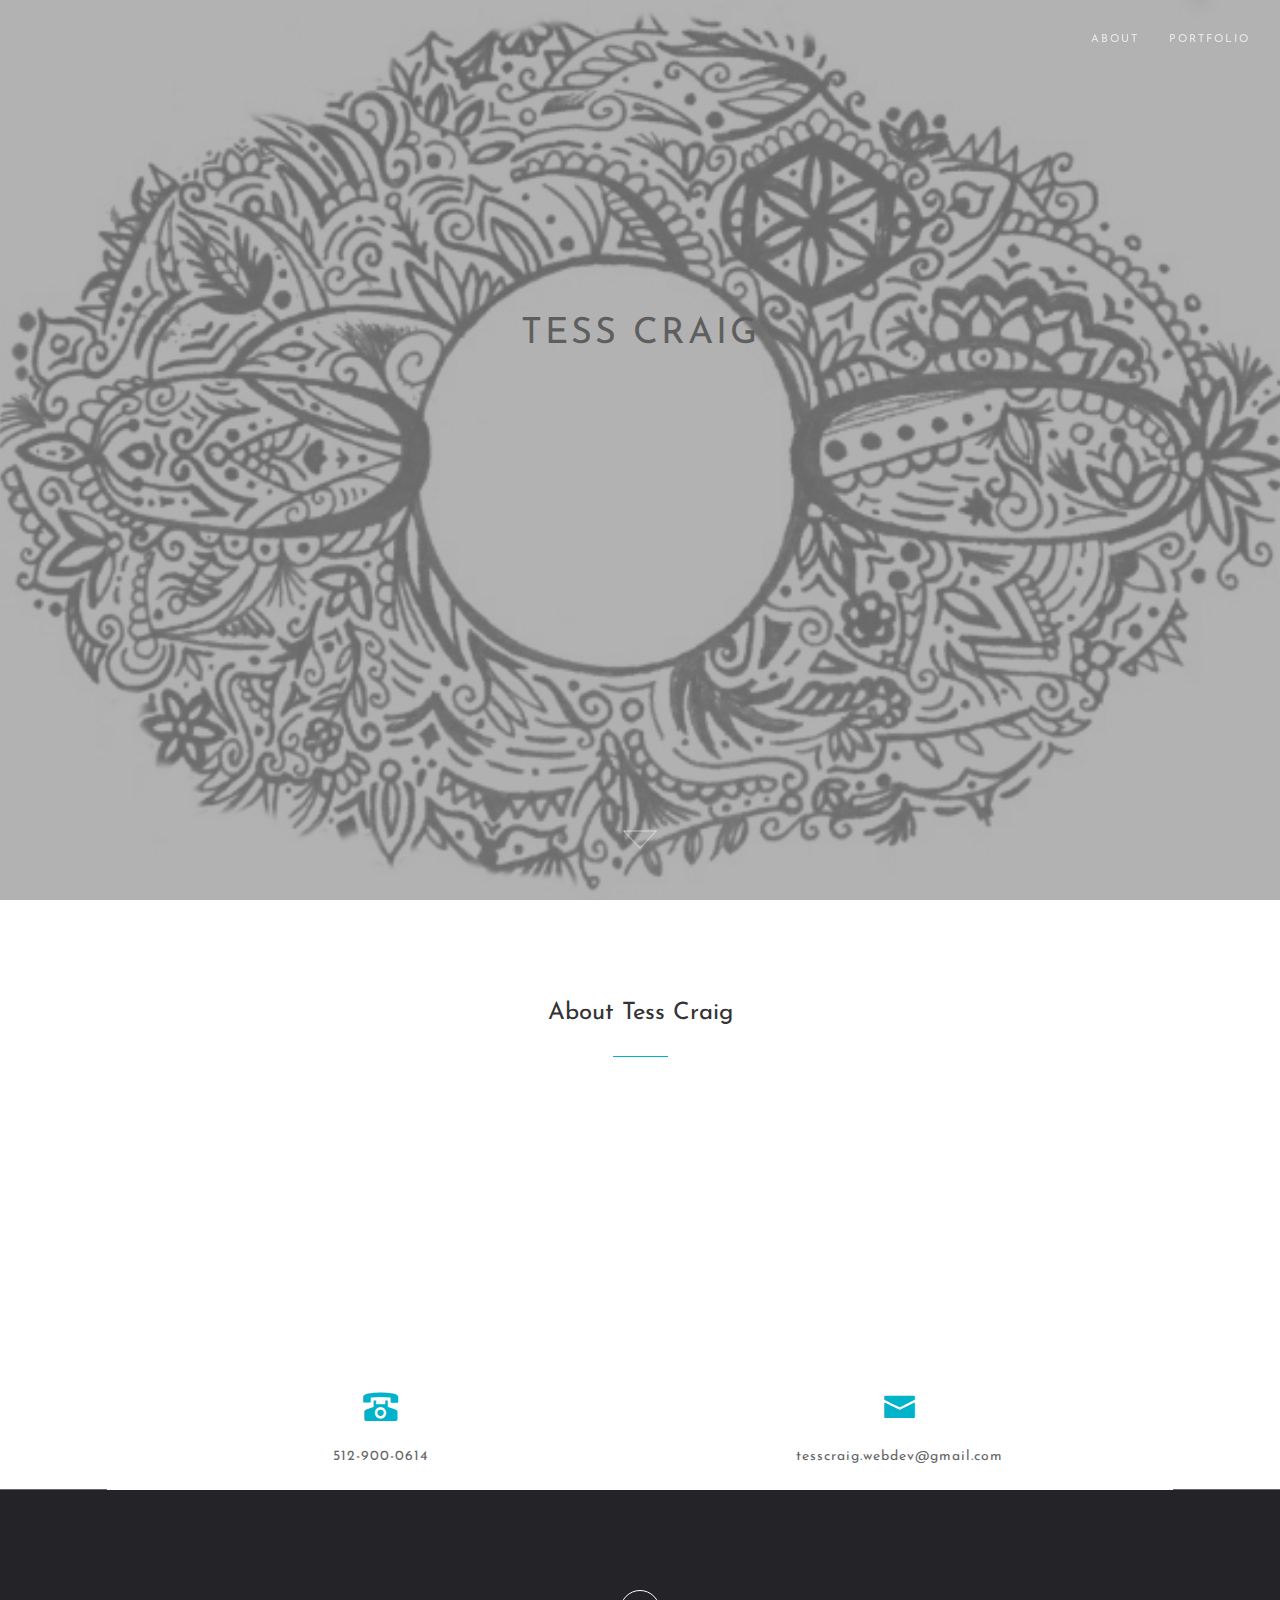
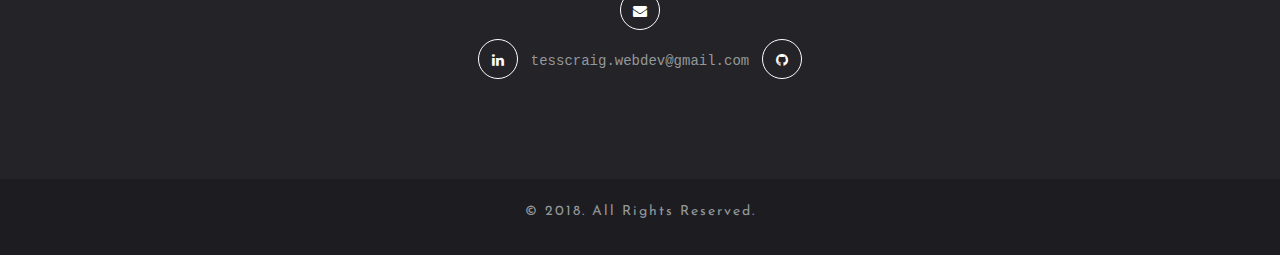
==== commit 82a4db46: "WIP heroku" ====
--- a/about.html
+++ b/about.html
@@ -12,7 +12,7 @@
         <!-- Latest Bootstrap min CSS -->
         <link rel="stylesheet" href="assets/bootstrap/css/bootstrap.min.css">
         <!-- Google Font -->
-        <link href="https://fonts.googleapis.com/css?family=Josefin+Sans" rel="stylesheet">
+        <link href="https://fonts.googleapis.com/css?family=Handlee|Josefin+Sans" rel="stylesheet">
         <link href="http://fonts.googleapis.com/css?family=Cousine:400,700|Montserrat:400,700" rel="stylesheet" type="text/css">
         <!-- Font Awesome CSS -->
         <link rel="stylesheet" href="assets/fonts/font-awesome.min.css">
--- a/assets/css/style.css
+++ b/assets/css/style.css
@@ -2193,7 +2193,6 @@
 	text-transform: uppercase;
 	font-weight: 400;
 	letter-spacing: 3px;
-  font-family: 'Berkshire Swash', cursive;
   text-align: center;
 }
 .page-banner-area .page-sub-tittle {
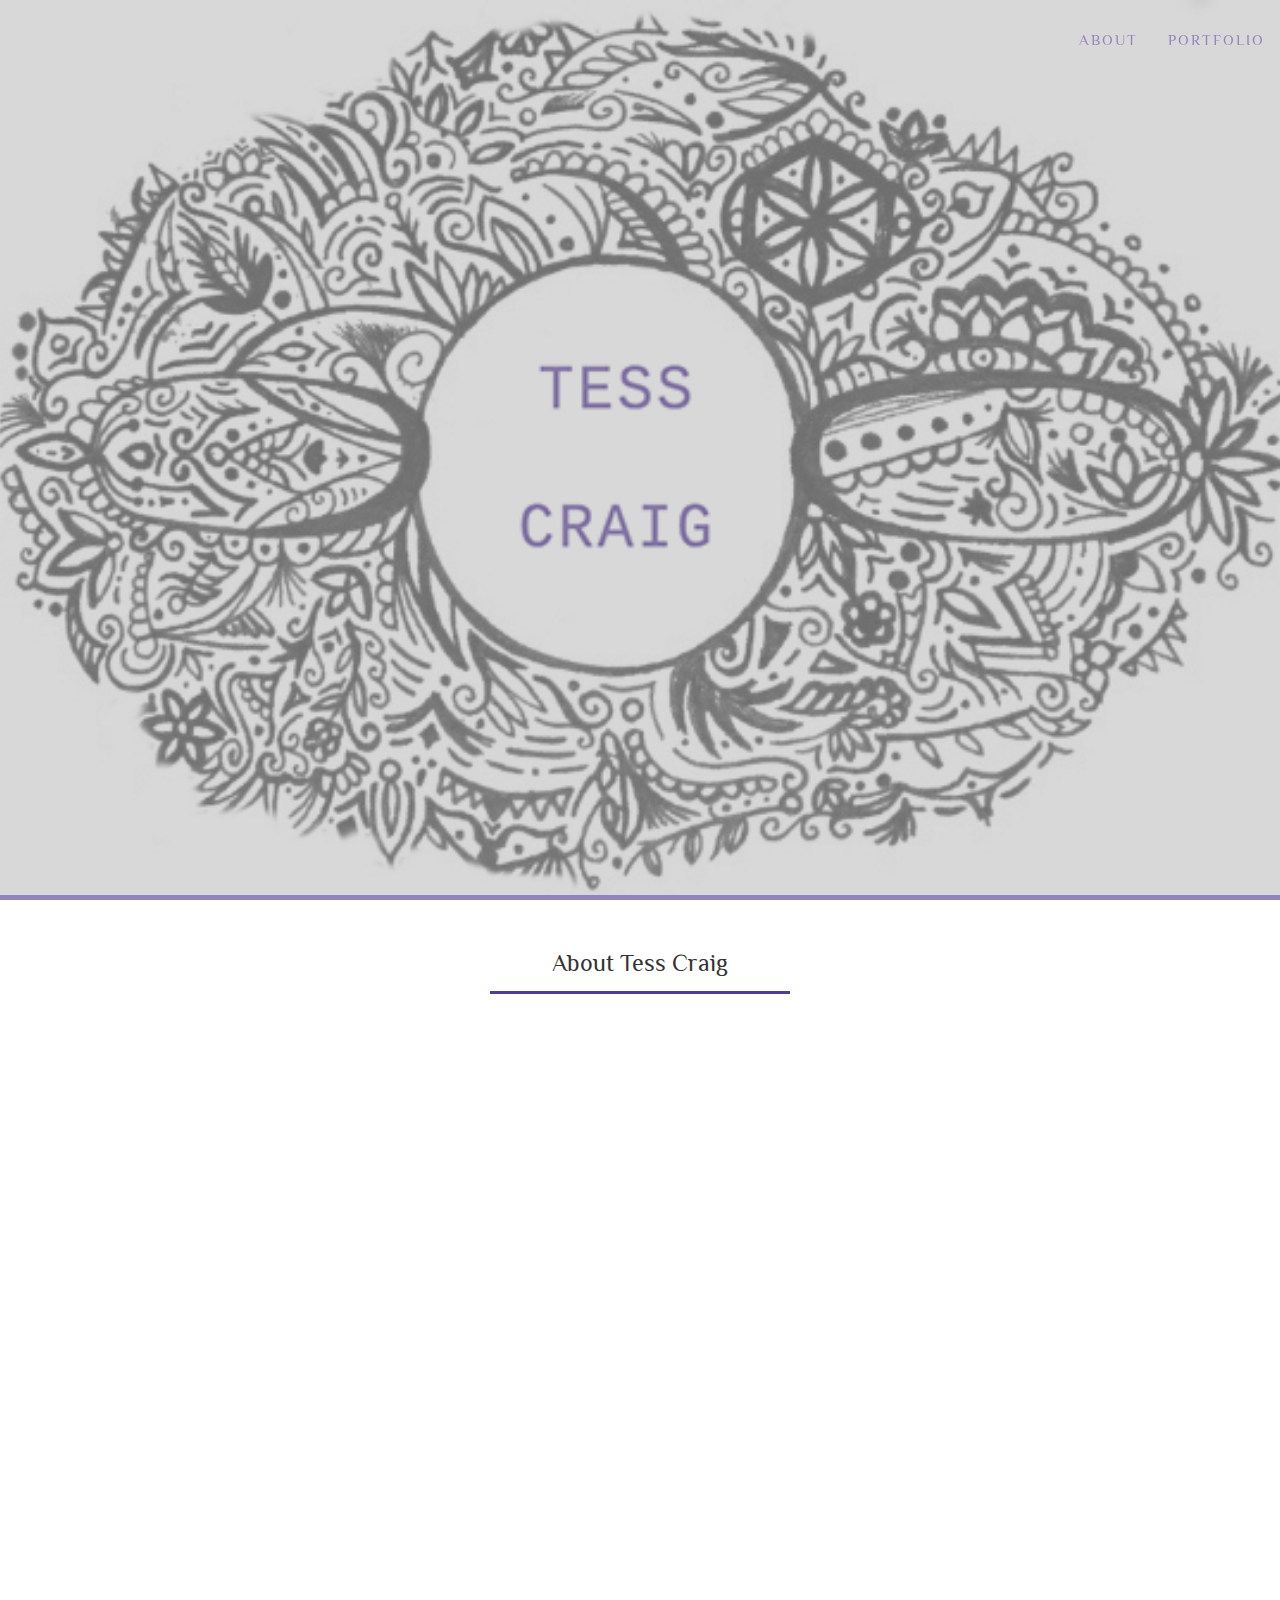
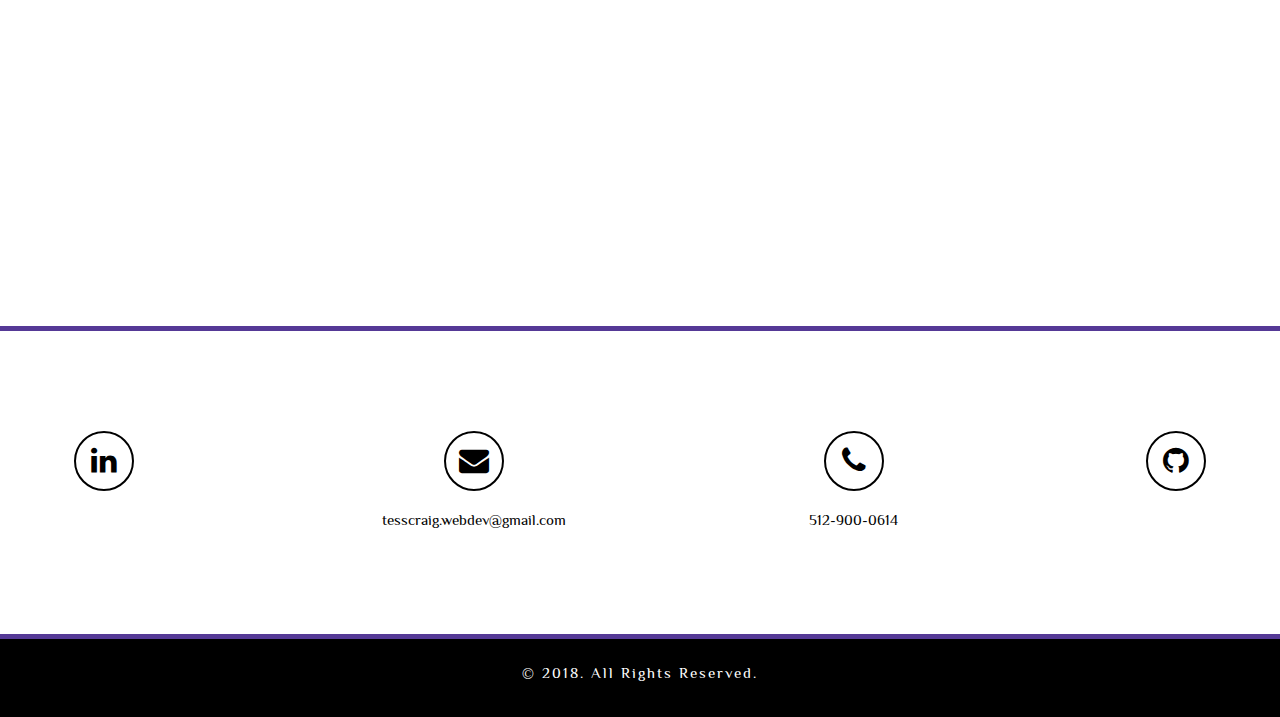
==== commit 981cb40c: "portfolio is load page" ====
--- a/about.html
+++ b/about.html
@@ -8,10 +8,12 @@
         <!-- The above 3 meta tags *must* come first in the head; any other head content must come *after* these tags -->
 		<link rel="shortcut icon" type="image/x-icon" href="assets/img/favicon.ico" />
         <!-- SITE TITLE -->
+
         <title>About Tess Craig</title>
         <!-- Latest Bootstrap min CSS -->
         <link rel="stylesheet" href="assets/bootstrap/css/bootstrap.min.css">
         <!-- Google Font -->
+          <link href="https://fonts.googleapis.com/css?family=Philosopher" rel="stylesheet">
         <link href="https://fonts.googleapis.com/css?family=Handlee|Josefin+Sans" rel="stylesheet">
         <link href="http://fonts.googleapis.com/css?family=Cousine:400,700|Montserrat:400,700" rel="stylesheet" type="text/css">
         <!-- Font Awesome CSS -->
@@ -28,12 +30,6 @@
         <link rel="stylesheet" href="assets/css/animate.css">
         <!-- Style CSS -->
         <link rel="stylesheet" href="assets/css/style.css">
-        <!-- HTML5 shim and Respond.js IE8 support of HTML5 elements and media queries -->
-        <!-- WARNING: Respond.js doesn't work if you view the page via file:// -->
-        <!--[if lt IE 9]>
-        <script src="https://oss.maxcdn.com/html5shiv/3.7.3/html5shiv.min.js"></script>
-        <script src="https://oss.maxcdn.com/respond/1.4.2/respond.min.js"></script>
-        <![endif]-->
     </head>
 
     <body data-spy="scroll" data-offset="80">
@@ -42,7 +38,8 @@
         <div class="preloader">
             <div class="loadscreen">
                 <div class="loadscreen-in">
-                    <h4>Clorine</h4>
+                    <h4>Tess Craig</h4>
+                    <i class="fa fa-spinner fa-spin" style="font-size:50px"></i>
                 </div>
             </div>
         </div>
@@ -58,13 +55,13 @@
                     <span class="icon-bar"></span>
                     <span class="icon-bar"></span>
                     </button>
-                    <!-- <a class="navbar-brand" href="index.html"></a> -->
+                    <!-- <a class="navbar-brand" href="about.html"></a> -->
                 </div>
                 <div class="navbar-collapse collapse">
-                    <nav>
+                    <nav class="row">
                         <ul class="nav navbar-nav navbar-right">
-                            <li><a class="page-scroll" href="about.html">About</a></li>
-                            <li><a class="page-scroll" href="portfolio.html">Portfolio</a></li>
+                            <li class="col-6"><a class="headerNavItem" id="aboutNav" href="about.html">About</a></li><br></br>
+                            <li class="col-6"><a class="headerNavItem" href="index.html">Portfolio</a></li>
                         </ul>
                     </nav>
                 </div>
@@ -74,38 +71,32 @@
         <!-- END NAVBAR -->
 
           <!-- START PAGE BANNER AND BREADCRUMBS  -->
-          <section id="home" class="page-banner-area section-back-image" data-background="assets/img/header.jpg">
+          <section id="home" class="page-banner-area section-back-image" data-background="assets/img/headerEdited.png">
               <div class="container">
                   <div class="row">
                       <div class="col-md-12 col-sm-12 col-xs-12" id="headerCol">
   						<div class="page-header">
-  							<h1 class="page-tittle">Tess Craig</h1>
+  							<!-- <h1 class="page-tittle">Tess<br></br>Craig</h1> -->
   							<!-- end page tittle -->
   							<!-- end page sub tittle -->
   						</div>
                       </div>
                       <!--- END COL -->
                       <div class="col-md-6 col-sm-6 col-xs-12">
-  						<!-- <div class="page-breadcrumb">
-  							<ol class="breadcrumb">
-  								<li><a href="index.html">Home</a></li>
-  								<li class="active">Blog</li>
-  							</ol>
-  						</div> -->
-  						<!-- end breadcrumb-->
                       </div>
                       <!--- END COL -->
                   </div>
                   <!--- END ROW -->
               </div>
               <!--- END CONTAINER -->
-              <div class="slider-down-btn"> <a href="#blog" class="page-scroll"><img src="assets/img/down.png" alt="" /></a> </div>
+
           </section>
           <!-- END PAGE BANNER AND BREADCRUMBS  -->
 
         <!-- START ABOUT -->
         <section id="about" class="section-padding">
             <div class="container text-center">
+
                 <div class="row">
                     <div class="section-title">
                         <h3>About Tess Craig</h3>
@@ -114,12 +105,16 @@
                     <!-- END SECTION TITLE -->
                     <div class="col-md-8 col-md-offset-2 wow fadeInUp">
                         <div class="about-cl-img">
-                            <img src="assets/img/team/member1.jpg" alt="hash theme" class="img-responsive">
+                            <img src="assets/img/selfie.jpg" alt="hash theme" id="selfie" class="img-responsive">
                         </div>
                         <div class="about-cl-info">
                             <blockquote class="blockquote">
-                                <p>Lorem ipsum dolor sit amet, consectetur adipisicing elit. Totam, assumenda perspiciatis, adipisci impedit magnam vitae eligendi in explicabo at.</p>
-                                <footer class="blockquote-footer"><span>Jone Doe </span> - CEO</footer>
+                                <p>
+                                My introduction to programing was when I  was working as a theatre technician, during which I designed, developed, and implemented both sound and lights for many performances in over 20 different theaters. Following my experience in technical theatre I expanded my skillset by entering the world of robotics.
+<br></br>
+                                I worked closely with a small team of 3 to design, engineer, and program multiple robots. During my time in robotics I became close with multiple developers who provided me a glimpse into the products that they built. I was amazed by their ability to create games, applications, and software by using only numbers, letters, and symbols. The insight the developers gave me sparked my interest and I began researching and testing out various kinds of development. This research resulted in desire to design and create web applications.
+<br></br>
+                                I started constructing web applications by utilizing online resources such as Codecademy and Udemy. After teaching myself for about a year I made the decision that it would be in my best interest to get a certification for web development. At this time I enrolled in General Assembly’s  Immersive Web Development course. In this course I spent 60+ hours a week utilizing agile work environments to create in class and personal projects focused on real world applications of web development principles, tools and best practices. </p>
                             </blockquote>
                         </div>
                     </div>
@@ -129,34 +124,7 @@
             <!--- END CONTAINER -->
         </section>
         <!-- END ABOUT -->
-              <!-- START MAP -->
-              <section id="map-add" class="map-section bg-dark">
-                  <div class="panel-group" id="map-accordion">
-                      <div class="panel panel-default">
-
-                          <div id="panel2" class="panel-collapse collapse in">
-                              <div class="map-container-wrap">
-                                  <div class="map-container-add col-md-10 col-sm-12 col-xs-12 col-md-offset-1 text-center hidden-xs">
-                                      <div class="col-md-6 col-sm-6 col-xs-12">
-                                          <div class="map-single-add">
-                                              <i class="icofont icofont-ui-dial-phone"></i>
-                                              <p>512-900-0614</p>
-                                          </div>
-                                      </div>
-                                      <div class="col-md-6 col-sm-6 col-xs-12">
-                                          <div class="map-single-add">
-                                              <i class="icofont icofont-envelope"></i>
-                                              <p>tesscraig.webdev@gmail.com</p>
-                                          </div>
-                                      </div>
-
-                                  </div>
-                              </div>
-                          </div>
-                      </div>
-                  </div>
-              </section>
-              <!-- END MAP  -->
+
       <!-- START FOOTER -->
       <footer class="footer-section">
           <div class="footer-top">
@@ -165,11 +133,19 @@
                       <div class="col-md-12 col-sm-12 text-center">
                           <div class="footer-social">
                               <ul>
-                                  <li><a data-toggle="tooltip" data-placement="top" title="Linkedin" class="s-linkedin" href="https://www.linkedin.com/in/tesscraig/"><i class="fa fa-linkedin"></i></a>
-                                  </li>
-                                  <li><a data-toggle="tooltip" data-placement="top" title="Google Plus" class="s-google" href="#"><i class="fa fa-envelope"></i></a><br></br><span>tesscraig.webdev@gmail.com</span>
-                                  </li>
-                                  <li><a data-toggle="tooltip" data-placement="top" title="Linkedin" class="s-linkedin" href="https://github.com/TessACraig89"><i class="fa fa-github"></i></a>
+                                  <li>
+                                      <a data-toggle="tooltip" data-placement="top" title="Linkedin" class="socialIcon" id="footerIconHover" href="https://www.linkedin.com/in/tesscraig/"><i class="fa fa-linkedin"></i></a>
+                                  </li>
+                                  <li>
+                                      <a data-toggle="tooltip" data-placement="top" class="socialIcon" href="#"><i class="fa fa-envelope"></i></a><p class="footerIconTxt">tesscraig.webdev@gmail.com</p></a>
+                                  </li>
+                                  <li>
+                                      <a data-toggle="tooltip" data-placement="top"  id="phone" class="socialIcon" href="#"><i class="fa fa-phone"></i></a>
+                                      <p class="footerIconTxt">512-900-0614</p>
+                                  </li>
+                                  <li>
+                                    <a data-toggle="tooltip" data-placement="top" title="Github" class="socialIcon" id="footerIcon2Hover" href="https://github.com/TessACraig89"><i class="fa fa-github"></i></a>
+                                  </li>
 
                               </ul>
                           </div>
@@ -196,36 +172,33 @@
           </div>
       </footer>
       <!-- END FOOTER -->
-
-        <!-- Latest jQuery -->
-        <script src="assets/js/jquery-1.12.4.min.js"></script>
-        <!-- Latest compiled and minified Bootstrap -->
-        <script src="assets/bootstrap/js/bootstrap.min.js"></script>
-        <!-- modernizer JS -->
-        <script src="assets/js/modernizr-2.8.3.min.js"></script>
-		<!-- cd-headline js -->
-		<script src="assets/js/cd-headline.js"></script>
-        <!-- jquery appear js  -->
-        <script src="assets/js/jquery.appear.js"></script>
-        <!-- countTo js -->
-        <script src="assets/js/jquery.inview.min.js"></script>
-        <!-- knob js -->
-        <script src="assets/js/jquery.knob.js"></script>
-        <!-- progress js -->
-        <script src="assets/js/progress-circle.js"></script>
-        <!-- venobox js -->
-        <script src="assets/venobox/js/venobox.min.js"></script>
-        <!-- jquery mixitup js -->
-        <script src="assets/js/jquery.mixitup.js"></script>
-        <!-- owl-carousel min js  -->
-        <script src="assets/owlcarousel/js/owl.carousel.min.js"></script>
-        <!-- scrolltopcontrol js -->
-        <script src="assets/js/scrolltopcontrol.js"></script>
-        <!-- WOW - Reveal Animations When You Scroll -->
-        <script src="assets/js/wow.min.js"></script>
-        <!-- form-contact js -->
-        <script src="assets/js/form-contact.js"></script>
-        <!-- scripts js -->
-        <script src="assets/js/scripts.js"></script>
-    </body>
-</html>
+            <!-- Latest jQuery -->
+            <script src="assets/js/jquery-1.12.4.min.js"></script>
+            <!-- Latest compiled and minified Bootstrap -->
+            <script src="assets/bootstrap/js/bootstrap.min.js"></script>
+            <!-- modernizer JS -->
+            <script src="assets/js/modernizr-2.8.3.min.js"></script>
+            <!-- jquery appear js  -->
+            <script src="assets/js/jquery.appear.js"></script>
+            <!-- countTo js -->
+            <script src="assets/js/jquery.inview.min.js"></script>
+            <!-- knob js -->
+            <script src="assets/js/jquery.knob.js"></script>
+            <!-- progress js -->
+            <script src="assets/js/progress-circle.js"></script>
+            <!-- venobox js -->
+            <script src="assets/venobox/js/venobox.min.js"></script>
+            <!-- jquery mixitup js -->
+            <script src="assets/js/jquery.mixitup.js"></script>
+            <!-- owl-carousel min js  -->
+            <script src="assets/owlcarousel/js/owl.carousel.min.js"></script>
+            <!-- scrolltopcontrol js -->
+            <script src="assets/js/scrolltopcontrol.js"></script>
+            <!-- WOW - Reveal Animations When You Scroll -->
+            <script src="assets/js/wow.min.js"></script>
+            <!-- form-contact js -->
+            <script src="assets/js/form-contact.js"></script>
+            <!-- scripts js -->
+            <script src="assets/js/scripts.js"></script>
+        </body>
+    </html>
--- a/assets/css/style.css
+++ b/assets/css/style.css
@@ -28,10 +28,27 @@
 * 01.GENERAL STYLE
 * ----------------------------------------------------------------------------------------
 */
-
+/*  */
+#selfie {
+  width: 200px;
+  height: 200px;
+  position: relative;
+  bottom: 40px;
+}
+
+.headerLink {
+  font-size: 60px;
+}
+
+.titleTest {
+  font-size: 60px;
+  font-family: 'Philosopher', sans-serif;
+  color: #553996;
+  margin-bottom: 50px;
+}
 body {
-    font-family: 'Cousine', sans-serif;
-    color: #93989B;
+    font-family: 'Philosopher', sans-serif;
+    color: black;
     line-height: 1.5em;
     overflow-x: hidden;
     margin: auto;
@@ -48,19 +65,19 @@
 h5,
 h6 {
     color: #333;
-    font-family: "Josefin Sans", sans-serif;
+    /* font-family: "Josefin Sans", sans-serif; */
     font-weight: 700;
 }
 a {
-    color: #00b2ca;
-    font-family: "Josefin Sans", sans-serif;
+    font-family: 'Philosopher', sans-serif; sans-serif;
     text-decoration: none;
     -webkit-transition: all 0.2s;
     transition: all 0.2s;
+    color: black;
 }
 a:focus,
 a:hover {
-    color: #00b2ca;
+    color:#553996;
     text-decoration: none;
 }
 a:focus {
@@ -68,14 +85,37 @@
     text-decoration: none;
 }
 p {
-    line-height: 26px;
+    line-height: 28px;
     margin-bottom: 0;
 }
-ul,
-li {
+ol {
+  margin: 0;
+  padding: 0;
+  list-style: none;
+  display: flex;
+  justify-content: space-between;
+}
+ul {
     margin: 0;
     padding: 0;
     list-style: none;
+    display: flex;
+    justify-content: space-between;
+}
+.demoAndGithubBtns {
+  background: #553996;
+    border: 3px solid #553996;
+    border-radius: 50px;
+    text-transform: uppercase;
+    font-size: 13px;
+    color: white;
+    font-weight: 700;
+    margin: 10px;
+
+}
+.demoAndGithubBtns a {
+  color: #fff;
+    padding: 0 6px;
 }
 fieldset {
     border: 0 none;
@@ -92,17 +132,18 @@
     right: 0;
     top: 0;
     z-index: 9999;
+    font-size: 50px;
 }
 .loadscreen,
 .loadscreen-in {
-    background-image: url(../img/preloader.gif);
+    /* background-image: url(../img/preloader.png); */
     background-position: center;
     background-repeat: no-repeat;
     height: 200px;
     left: 50%;
     margin: -100px 0 0 -100px;
     position: absolute;
-    top: 50%;
+    top: 30%;
     width: 200px;
 }
 .loadscreen-in {
@@ -121,7 +162,7 @@
 /*START SCROLL TO TOP*/
 
 .topcontrol {
-    background: #00b2ca none repeat scroll 0 0;
+    background: #553996 none repeat scroll 0 0;
     -webkit-border-radius: 50px;
     -moz-border-radius: 50px;
     -ms-border-radius: 50px;
@@ -149,13 +190,14 @@
 /*END SCROLL TO TOP*/
 
 .section-padding {
-    padding: 100px 0;
+    padding: 50px 0;
 	position: relative;
 }
 .section-back-image {
     background-size: cover;
     background-position: center center;
     background-attachment: fixed;
+    border-bottom: solid 5px #553996;
 }
 .no-padding {
     padding: 0
@@ -196,10 +238,10 @@
     font-weight: 700;
 }
 .section-title div.line {
-    background: #00b2ca;
-    height: 1px;
-    width: 55px;
-    margin: 20px auto;
+    background: #553996;
+    height: 3px;
+    width: 300px;
+    margin: 5px auto;
 }
 .section-title h3.section-title-white,
 .section-title p.section-dec-white {
@@ -406,15 +448,15 @@
     background: rgba(0, 0, 0, 0) none repeat scroll 0 0
 }
 .navbar-default.main-menu li a {
-    color: rgba(255, 255, 255, 0.7);
+    color: #553996;
     font-weight: 400;
     text-transform: uppercase;
     letter-spacing: 2px;
-    font-size: 11px;
+    font-size: 15px;
     padding: 10px 15px;
 }
 .main-menu li a:hover {
-    color: #00b2ca!important
+    color: black!important
 }
 @media only screen and (max-width: 768px) {
     .navbar-default .navbar-nav > li > a {
@@ -433,12 +475,15 @@
         color: #fff !important;
         margin-left: 0px;
     }
+    .postordernex {
+
+    }
 }
 .navbar-default.menu-animation li a {
-    color: #333!important
+    color: black!important
 }
 .navbar-default.menu-animation li a:hover {
-    color: #00b2ca !important
+    color: #553996 !important
 }
 .navbar-default .navbar-toggle {
     background: #fff none repeat scroll 0 0
@@ -448,7 +493,7 @@
     background-color: #fff
 }
 .navbar-default .navbar-toggle .icon-bar {
-    background-color: #00b2ca;
+    background-color: #553996;
 }
 /* dropdown menu style */
 .navbar-right .dropdown-menu {
@@ -536,500 +581,14 @@
 * ----------------------------------------------------------------------------------------
 */
 
-
-/*
-* ----------------------------------------------------------------------------------------
-* 03. SLIDER STYLE
+/*
+* ----------------------------------------------------------------------------------------
+*  04. ABOUT US
 * ----------------------------------------------------------------------------------------
 */
 
-.full-screen {
-	height: 100vh;
-	width: 100%;
-}
-.home-slider .full-screen:hover {
-	cursor: move;
-}
-.bg-img {
-	width: 100%;
-	display: block;
-	position: relative;
-	/* overflow: hidden; */
-	background-position: center center;
-	-webkit-background-size: cover;
-	-moz-background-size: cover;
-	background-size: cover;
-}
-.bg-img:before {
-	content: '';
-	width: 100%;
-	height: 100%;
-	position: absolute;
-	top: 0;
-	left: 0;
-	background: rgba(0, 0, 0, 0.5);
-}
-.hero-content {
-    display: table;
-    height: 100%;
-    width: 100%;
-}
-.hero-content-inner {
-    position: relative;
-    display: table-cell;
-    vertical-align: middle;
-    text-align: center;
-    padding-top: 30px;
-    /* z-index: 5; */
-}
-.hero-content h2 {
-    color: #f8f8f8;
-    font-size: 64px;
-    margin-top: 0;
-    text-transform: uppercase;
-    margin-bottom: 45px;
-}
-@media only screen and (max-width: 768px) {
-    .hero-content h2 {
-        font-size: 40px;
-    }
-}
-.hero-content p {
-    color: #fff;
-    margin: auto auto 40px;
-    letter-spacing: 5px;
-    font-size: 16px;
-}
-@media only screen and (max-width: 768px) {
-    .hero-content p {
-        width: 100%
-    }
-}
-.hero-content p i {
-	display: block;
-	font-size: 32px;
-	color: rgba(255, 255, 255, 0.97);
-	width: 70px;
-	height: 70px;
-	text-align: center;
-	line-height: 70px;
-	margin: 0 auto 10px;
-	border: 1px solid #fff;
-	-webkit-border-radius: 50%;
-	border-radius: 50%;
-}
-.btn-home-3 {
-    border: 2px solid #fff;
-    background: transparent;
-    color: #fff;
-    padding: 8px 31px;
-    border-radius: 0;
-    text-transform: uppercase;
-    letter-spacing: 2px;
-    opacity: 0.85;
-    font-size: 12px;
-    display: inline-block;
-    margin-right: 20px;
-    -webkit-transition: 0.2s linear;
-    -moz-transition: 0.2s linear;
-    transition: 0.2s linear;
-}
-.btn-home-3:hover,
-.btn-home-3:focus {
-    background: #fff;
-    border-color: #fff;
-    color: #333;
-}
-.home-slider.owl-carousel .owl-item, .owl-carousel .owl-wrapper {
-	transform: none;
-}
-.home-slider .owl-nav div {
-	position: absolute;
-	top: 50%;
-	font-size: 100px;
-	opacity: 0;
-	visibility: hidden;
-	color: #fff;
-	background: transparent;
-	-webkit-transform: translateY(-50%);
-	-moz-transform: translateY(-50%);
-	-o-transform: translateY(-50%);
-	-ms-transform: translateY(-50%);
-	transform: translateY(-50%);
-    -webkit-transition: all 0.4s ease-in-out;
-    -moz-transition: all 0.4s ease-in-out;
-    -o-transition: all 0.4s ease-in-out;
-    -ms-transition: all 0.4s ease-in-out;
-}
-.home-slider .owl-nav div.owl-next {
-	left: auto;
-	right: -80px;
-}
-.home-slider .owl-nav div.owl-prev {
-	right: auto;
-	left: -80px;
-}
-.home-slider:hover .owl-nav div.owl-next {
-	right: 0;
-	opacity: 1;
-	visibility: visible;
-}
-.home-slider:hover .owl-nav div.owl-prev {
-	left: 0;
-	opacity: 1;
-	visibility: visible;
-}
-.home-slider .owl-dots div {
-  height: 5px;
-  width: 30px;
-  background: #999;
-  display: inline-block;
-  margin-right: 6px;
-  border-radius: 0;
-}
-.home-slider .owl-dots div.active {
-  background: #00b2ca;
-}
-.home-slider .owl-dots {
-  position: absolute;
-  left: 10.5%;
-  bottom: 30px;
-}
-@media only screen and (max-width: 768px) {
-.home-slider .owl-nav div {
-	display: none;
-}
-}
-/* animations */
-
-.home-slider.owl-carousel .owl-item .hero-content h2 {
-    opacity: 0;
-    -webkit-transform: translateX(-200px);
-    -ms-transform: translateX(-200px);
-    transform: translateX(-200px);
-    -webkit-transition: all 1s ease .1s;
-    -moz-transition: all 1s ease .1s;
-    -ms-transition: all 1s ease .1s;
-    -o-transition: all 1s ease .1s;
-    transition: all 1s ease .1s;
-}
-.home-slider.owl-carousel .owl-item.active .hero-content h2 {
-    opacity: 1;
-    -webkit-transform: translateX(0);
-    -ms-transform: translateX(0);
-    transform: translateX(0);
-}
-.home-slider.owl-carousel .owl-item .hero-content p {
-    opacity: 0;
-    -webkit-transform: translateX(200px);
-    -ms-transform: translateX(200px);
-    transform: translateX(200px);
-    -webkit-transition: all 1s ease .1s;
-    -moz-transition: all 1s ease .1s;
-    -ms-transition: all 1s ease .1s;
-    -o-transition: all 1s ease .1s;
-    transition: all 1s ease .1s;
-}
-.home-slider.owl-carousel .owl-item.active .hero-content p {
-        opacity: 1;
-    -webkit-transform: translateX(0);
-    -ms-transform: translateX(0);
-    transform: translateX(0);
-}
-.home-slider.owl-carousel .owl-item .btn-home-3 {
-    opacity: 0;
-    -webkit-transform: translateY(-20px);
-    -ms-transform: translateY(-20px);
-    transform: translateY(-20px);
-    -webkit-transition: all 1s ease .1s;
-    -moz-transition: all 1s ease .1s;
-    -ms-transition: all 1s ease .1s;
-    -o-transition: all 1s ease .1s;
-    transition: all 1s ease .1s;
-}
-.home-slider.owl-carousel .owl-item.active .btn-home-3 {
-    opacity: 1;
-    -webkit-transform: translateY(0);
-    -ms-transform: translateY(0);
-    transform: translateY(0);
-}
-
-.btn-home-1 {
-    border: 2px solid #00b2ca;
-    background: #00b2ca;
-    color: #fff;
-    padding: 10px 35px;
-    border-radius: 30px;
-    text-transform: uppercase;
-    letter-spacing: 2px;
-    opacity: 0.85;
-    font-size: 12px;
-    display: inline-block;
-    margin-right: 20px;
-    -webkit-transition: 0.2s linear;
-    -moz-transition: 0.2s linear;
-    transition: 0.2s linear;
-}
-.btn-home-1:hover,
-.btn-home-1:focus {
-    background: #fff;
-    border-color: #fff;
-    color: #333;
-}
-.btn-home-2 {
-    border: 2px solid #fff;
-    background: tranparest;
-    color: #fff;
-    padding: 10px 35px;
-    border-radius: 30px;
-    text-transform: uppercase;
-    letter-spacing: 2px;
-    opacity: 0.85;
-    font-size: 12px;
-    -webkit-transition: 0.2s linear;
-    -moz-transition: 0.2s linear;
-    transition: 0.2s linear;
-}
-.btn-home-2:hover,
-.btn-home-2:focus {
-    background: #00b2ca;
-    border-color: #00b2ca;
-    color: #fff;
-}
-.home-static .slider-down-btn {
-    height: auto;
-    text-align: center;
-    position: absolute;
-    left: 50%;
-    -webkit-transform: translate(-50%, -50%);
-    transform: translate(-50%, -50%);
-    bottom: 40px;
-}
-.home-static .slider-down-btn img {
-    font-size: 35px;
-    color: #ffffff;
-    display: inline-block;
-    -webkit-animation-name: slider-down-btn;
-    animation-name: slider-down-btn;
-    animation-duration: 2s;
-    -webkit-animation-duration: 2s;
-    -webkit-animation-iteration-count: infinite;
-    animation-iteration-count: infinite;
-    -webkit-animation-timing-function: linear;
-    animation-timing-function: linear;
-}
-@-webkit-keyframes slider-down-btn {
-    from {
-        -webkit-transform: translate3d( 0, 0px, 0);
-        transform: translate3d( 0, 0px, 0);
-        filter: alpha(opacity=0);
-        opacity: 0;
-        -ms-filter: "progid:DXImageTransform.Microsoft.Alpha(Opacity=0)";
-    }
-    10% {
-        -webkit-transform: translate3d( 0, 5px, 0);
-        transform: translate3d( 0, 5px, 0);
-        filter: alpha(opacity=100);
-        opacity: 1;
-        -ms-filter: "progid:DXImageTransform.Microsoft.Alpha(Opacity=100)";
-    }
-    to {
-        -webkit-transform: translate3d( 0, 30px, 0);
-        transform: translate3d( 0, 30px, 0);
-        filter: alpha(opacity=0);
-        opacity: 0;
-        -ms-filter: "progid:DXImageTransform.Microsoft.Alpha(Opacity=0)";
-    }
-}
-@keyframes slider-down-btn {
-    from {
-        -webkit-transform: translate3d( 0, 0px, 0);
-        transform: translate3d( 0, 0px, 0);
-        filter: alpha(opacity=0);
-        opacity: 0;
-        -ms-filter: "progid:DXImageTransform.Microsoft.Alpha(Opacity=0)";
-    }
-    10% {
-        -webkit-transform: translate3d( 0, 5px, 0);
-        transform: translate3d( 0, 5px, 0);
-        filter: alpha(opacity=100);
-        opacity: 1;
-        -ms-filter: "progid:DXImageTransform.Microsoft.Alpha(Opacity=100)";
-    }
-    to {
-        -webkit-transform: translate3d( 0, 30px, 0);
-        transform: translate3d( 0, 30px, 0);
-        filter: alpha(opacity=0);
-        opacity: 0;
-        -ms-filter: "progid:DXImageTransform.Microsoft.Alpha(Opacity=0)";
-    }
-}
-/*START STATIC SLIDER*/
-
-.home-static {
-    position: relative;
-    height: 100vh;
-}
-.home-static:before {
-    background: rgba(0, 0, 0, 0.6);
-    content: "";
-    height: 100%;
-    left: 0;
-    opacity: 0.8;
-    position: absolute;
-    top: 0;
-    width: 100%;
-}
-.home-static-text h2 {
-    color: #f8f8f8;
-    font-size: 64px;
-    margin-top: 0;
-    text-transform: uppercase;
-    margin-bottom: 65px;
-}
-@media only screen and (max-width: 768px) {
-    .home-static-text h2 {
-        font-size: 40px;
-    }
-}
-.home-static-text p {
-    color: #fff;
-    margin: auto auto 30px;
-    padding-top: 240px;
-    letter-spacing: 5px;
-    font-size: 16px;
-}
-@media only screen and (max-width: 768px) {
-    .home-static-text p {
-        width: 100%
-    }
-}
-
-/*END STATIC SLIDER*/
-
-/* START HTML5 VIDEO */
-video { min-width: 100% }
-@media only screen and (min-width: 992px) and (max-width: 1280px) {
-	video {
-		height: 100%;
-	}
-}
-@media only screen and (min-width: 768px) and (max-width: 991px) {
-	video {
-		height: 100%;
-	}
-}
-@media only screen and (max-width: 767px) {
-	video {
-		height: 100%;
-	}
-}
-.html5-video {
-    top: 0%;
-    left: 0%;
-    width: 100%;
-    overflow: hidden;
-    position: relative;
-}
-.htm5-video-text {
-    position: absolute;
-    top: 33%;
-    width: 100%;
-    left: 0;
-    text-align: center;
-    z-index: 15;
-    -webkit-transform: translate(0%, -50%);
-    -ms-transform: translate(0%, -50%);
-    transform: translate(0%, -50%);
-}
-
-.particles .home-static-text {
-	position: absolute;
-	bottom: 292px;
-	left: 0;
-	right: 0;
-}
-
-/* personal demo style */
-.home-personal {
-    position: relative;
-    height: 100vh;
-}
-.home-personal:before {
-    background: rgba(0, 0, 0, 0.6);
-    content: "";
-    height: 100%;
-    left: 0;
-    opacity: 0.8;
-    position: absolute;
-    top: 0;
-    width: 100%;
-}
-.home-personal-text h2 {
-    color: #f8f8f8;
-    font-size: 64px;
-    margin-top: 0;
-    text-transform: uppercase;
-    margin-bottom: 65px;
-	letter-spacing: 8px;
-}
-@media only screen and (max-width: 768px) {
-    .home-personal-text h2 {
-        font-size: 31px;
-    }
-}
-.home-personal-text p {
-    color: #fff;
-    margin: auto auto 60px;
-    padding-top: 240px;
-    letter-spacing: 5px;
-    font-size: 32px;
-}
-@media only screen and (max-width: 768px) {
-    .home-personal-text p {
-        width: 100%;
-        letter-spacing: 0px;
-    }
-}
-.home-personal .slider-down-btn {
-    height: auto;
-    text-align: center;
-    position: absolute;
-    left: 50%;
-    -webkit-transform: translate(-50%, -50%);
-    transform: translate(-50%, -50%);
-    bottom: 40px;
-}
-.home-personal .slider-down-btn img {
-    font-size: 35px;
-    color: #ffffff;
-    display: inline-block;
-    -webkit-animation-name: slider-down-btn;
-    animation-name: slider-down-btn;
-    animation-duration: 2s;
-    -webkit-animation-duration: 2s;
-    -webkit-animation-iteration-count: infinite;
-    animation-iteration-count: infinite;
-    -webkit-animation-timing-function: linear;
-    animation-timing-function: linear;
-}
-
-
-/*
-* ----------------------------------------------------------------------------------------
-* 03. END SLIDER STYLE
-* ----------------------------------------------------------------------------------------
-*/
-
-
-/*
-* ----------------------------------------------------------------------------------------
-*  04. ABOUT US
-* ----------------------------------------------------------------------------------------
-*/
-
 .about-cl-img img {
-    border: 1px solid #999;
+    border: 3px solid black;
     height: 100px;
     width: 100px;
     border-radius: 50%;
@@ -1037,7 +596,9 @@
 }
 .about-cl-info .blockquote {
     border: none;
-    font-size: 14px;
+    font-size: 18px;
+    color: black;
+    text-align: justify;
 }
 .about-cl-info .blockquote-footer {
     margin-top: 10px;
@@ -1074,201 +635,10 @@
 
 
 
-/*
-* ----------------------------------------------------------------------------------------
-*  05. OUR SKILL
-* ----------------------------------------------------------------------------------------
-*/
-
-.section-title-skill {}
-.section-title-skill h1 {
-    font-weight: 400;
-    margin: 0;
-    text-transform: uppercase;
-    font-size: 21px;
-    line-height: 38px;
-}
-.section-title-skill span {}
-.progress-circular {
-    margin-top: 60px;
-    margin-left: -108px;
-}
-@media only screen and (min-width: 768px) and (max-width: 991px) {
-.progress-circular {
-	margin-left: 0;
-}
-}
-@media only screen and (max-width: 768px) {
-.progress-circular {
-	margin-left: 0;
-}
-}
-.progress-circular input {
-    top: 21%;
-    right: 52%;
-    color: #333 !important;
-    font-weight: 400 !important;
-    font-size: 24px !important;
-}
-@media only screen and (min-width: 768px) and (max-width: 991px) {
-.progress-circular input {
-	right: 37%;
-}
-}
-@media only screen and (max-width: 768px) {
-.progress-circular input {
-	right: 43%;
-}
-}
-.cl-skill-bar h4 {
-    font-weight: 400;
-    text-transform: uppercase;
-    margin: 15px 0 0 -108px;
-}
-@media only screen and (min-width: 768px) and (max-width: 991px) {
-.cl-skill-bar h4 {
-	margin: 15px 0 0 0px;
-}
-}
-@media only screen and (max-width: 768px) {
-.cl-skill-bar h4 {
-	margin: 15px 0 0 0px;
-}
-}
-.cl-skill-bar h4 i {
-    padding-right: 8px;
-}
-/*
-* ----------------------------------------------------------------------------------------
-*  05. END OUR SKILL
-* ----------------------------------------------------------------------------------------
-*/
-
-
-
-/*
-* ----------------------------------------------------------------------------------------
-*  06. COUNTER STYLE
-* ----------------------------------------------------------------------------------------
-*/
-
-.single-counter {}
-@media only screen and (min-width: 768px) and (max-width: 991px) {
-    .single-counter {
-        margin: 30px 0;
-    }
-}
-@media only screen and (max-width: 768px) {
-    .single-counter {
-        margin: 30px 0;
-    }
-}
-.single-counter i {
-    color: #333;
-    font-size: 28px;
-    margin-bottom: 20px;
-    -webkit-transition: all 0.3s ease 0s;
-    transition: all 0.3s ease 0s;
-}
-.single-counter h2 {
-    font-weight: 400;
-    margin: 0 0 25px;
-}
-.single-counter h5 {
-    color: #161616;
-    text-transform: uppercase;
-    margin-top: 20px;
-    font-weight: 400;
-    font-size: 16px;
-}
-.single-counter:hover i {
-    color: #00b2ca;
-}
-/*
-* ----------------------------------------------------------------------------------------
-*  06. END COUNTER STYLE
-* ----------------------------------------------------------------------------------------
-*/
-
-
-/*
-* ----------------------------------------------------------------------------------------
-*   07. SERVICE STYLE
-* ----------------------------------------------------------------------------------------
-*/
-
-.single-service {
-    border: 1px solid #e9e9e9;
-    padding: 50px;
-    margin-bottom: 30px;
-    position: relative;
-    -webkit-transition: all 0.3s ease 0s;
-    transition: all 0.3s ease 0s;
-}
-.single-service:before {
-    height: 100%;
-    width: 100%;
-    position: absolute;
-    left: 0;
-    top: 0;
-    content: "";
-    background: #f7f7f7;
-    -moz-transform: scale(0.9, 0.9);
-    -ms-transform: scale(0.9, 0.9);
-    -o-transform: scale(0.9, 0.9);
-    -webkit-transform: scale(0.9, 0.9);
-    transform: scale(0.9, 0.9);
-    filter: progid: DXImageTransform.Microsoft.Alpha(Opacity=0);
-    opacity: 0;
-    z-index: -1;
-    -moz-transition: all 0.3s ease;
-    -o-transition: all 0.3s ease;
-    -webkit-transition: all 0.3s ease;
-    transition: all 0.3s ease;
-}
-.single-service:hover:before {
-    -moz-transform: scale(1, 1);
-    -ms-transform: scale(1, 1);
-    -o-transform: scale(1, 1);
-    -webkit-transform: scale(1, 1);
-    transform: scale(1, 1);
-    filter: progid: DXImageTransform.Microsoft.Alpha(Opacity=100);
-    opacity: 1;
-}
-.single-service .single-service-icon i {
-    font-size: 40px;
-    color: #00b2ca;
-}
-.single-service h4 {
-    margin: 20px 0;
-    font-size: 16px;
-    text-transform: capitalize;
-    font-weight: 400;
-    text-transform: uppercase;
-    letter-spacing: 1px;
-}
-.single-service span {
-    background: #ddd;
-    height: 3px;
-    width: 46px;
-    display: block;
-    margin: 0 auto 15px;
-    -webkit-transition: all 0.3s ease 0s;
-    transition: all 0.3s ease 0s;
-}
-.single-service:hover {
-    border-color: #00b2ca
-}
-.single-service:hover span {
-    background: #00b2ca
-}
-
-/*
-* ----------------------------------------------------------------------------------------
-*   07. END SERVICE STYLE
-* ----------------------------------------------------------------------------------------
-*/
-
+
+
+/*
+*
 
 /*
 * ----------------------------------------------------------------------------------------
@@ -1296,12 +666,20 @@
     -webkit-transition: all 0.4s ease 0s;
     transition: all 0.4s ease 0s;
     color: #333;
-    font-family: Josefin Sans, sans-serif;
+    /* font-family: Josefin Sans, sans-serif; */
     letter-spacing: 2px;
 }
 @media only screen and (max-width: 480px) {
     .portfolio-filter-menu ul li {
         padding: 5px 15px
+    }
+    ul {
+      display: flex;
+      flex-direction: column;
+    }
+    ol {
+      display: flex;
+      flex-direction: column;
     }
 }
 .portfolio-filter-menu ul li:hover {
@@ -1334,7 +712,7 @@
     -ms-backface-visibility: hidden;
     backface-visibility: hidden;
 }
-.work-item .figure .figcaption::before,
+
 .work-item .figure .figcaption::after {
     pointer-events: none;
 }
@@ -1449,531 +827,12 @@
 
 
 /*
-* ----------------------------------------------------------------------------------------
-*  09. TEAM STYLE
-* ----------------------------------------------------------------------------------------
-*/
-
-
-.team-member {
-	float: left;
-	margin-bottom: 30px;
-}
-.member-details {
-    float: left;
-    background: #f5f5f5;
-    border-radius: 10px;
-    box-shadow: 5px 5px 0 rgba(0, 0, 0, 0.08);
-    -webkit-transition: all .3s ease-out;
-    transition: all .3s ease-out;
-    padding: 30px;
-    margin: 20px;
-    position: relative;
-    padding-left: 100px;
-}
-.member-thumb h4 {
-    font-weight: 400;
-}
-.member-details p {
-    color: #777;
-}
-ul.member-socials li a {
-    float: left;
-    font-size: 20px;
-    margin: 6px 10px;
-}
-ul.member-socials li a:first-child {
-    margin-left: 0;
-}
-ul.member-socials li {} .member-details:before {
-    display: block;
-    content: "\201D";
-    font-family: "fontawesome";
-    position: absolute;
-    left: 20px;
-    top: 50px;
-    font-size: 120px;
-    font-weight: 800;
-    line-height: 60px;
-    color: #00b2ca;
-    -webkit-transition: all .3s ease-out;
-    transition: all .3s ease-out;
-}
-.team-member .member-details:after {
-    display: block;
-    content: "";
-    position: absolute;
-    left: -18px;
-    top: 30px;
-    width: 0;
-    height: 0;
-    background: transparent;
-    border: 20px solid transparent;
-    border-left: 20px solid #f5f5f5;
-    box-shadow: -3px 0 0 rgba(0, 0, 0, 0.08);
-    -webkit-transform: rotate(-45deg);
-    transform: rotate(-45deg);
-    -webkit-transition: border-left-color .3s ease-out;
-    transition: border-left-color .3s ease-out;
-}
-.member-details .progress {
-    margin: 20px 0;
-    height: 13px;
-}
-.member-details .progress .progress-bar.progress-bar-info {
-    background-color: #5bc0de;
-    height: 13px;
-    line-height: 14px;
-}
-.team-member:hover .member-details:after {
-    border-left-color: #00b2ca;
-}
-.team-member:hover .member-details:before {
-    color: #fff;
-}
-.team-member:hover ul.member-socials li a,
-.team-member:hover .member-details p {
-    color: #fff;
-}
-.team-member ul.member-socials li a:hover {
-    background: #fff;
-    color: #00b2ca;
-    box-shadow: 0 3px 0 0 rgba(0, 0, 0, 0.05);
-}
-.team-member:hover .member-details {
-    background: #00b2ca;
-    color: #fff;
-}
-.team-slider .owl-nav div {
-	position: absolute;
-	top: 50%;
-	font-size: 100px;
-    opacity: 0;
-	visibility: hidden;
-	color: #333;
-	background: transparent;
-	-webkit-transform: translateY(-50%);
-	-moz-transform: translateY(-50%);
-	-o-transform: translateY(-50%);
-	-ms-transform: translateY(-50%);
-	transform: translateY(-50%);
-    -webkit-transition: all 0.4s ease-in-out;
-    -moz-transition: all 0.4s ease-in-out;
-    -o-transition: all 0.4s ease-in-out;
-    -ms-transition: all 0.4s ease-in-out;
-}
-.team-slider .owl-nav div.owl-next {
-	left: auto;
-	right: -80px;
-}
-.team-slider .owl-nav div.owl-prev {
-	right: auto;
-	left: -80px;
-}
-.team-slider:hover .owl-nav div.owl-next {
-	right: 0;
-	opacity: 1;
-	visibility: visible;
-}
-.team-slider:hover .owl-nav div.owl-prev {
-	left: 0;
-	opacity: 1;
-	visibility: visible;
-}
-.team-slider .owl-dots div {
-  height: 5px;
-  width: 30px;
-  background: #999;
-  display: inline-block;
-  margin-right: 6px;
-  border-radius: 0;
-}
-.team-slider .owl-dots div.active {
-  background: #00b2ca;
-}
-.team-slider .owl-dots {
-	position: absolute;
-	left: 50%;
-	margin-left: -20px;
-	bottom: 0;
-}
-@media only screen and (max-width: 768px) {
-	.team-slider .owl-nav div {
-		display: none;
-	}
-.team-member img {
-	display: initial !important;
-	width: auto !important;
-}
-}
-/*
-* ----------------------------------------------------------------------------------------
-*  09. END TEAM STYLE
-* ----------------------------------------------------------------------------------------
-*/
-
-/*
-* ----------------------------------------------------------------------------------------
-*  10. TESTI1ONIAL STYLE
-* ----------------------------------------------------------------------------------------
-*/
-
-.testimonial-single {
-	margin-bottom: 80px;
-}
-.testimonial-single .blockquote {
-    border: none;
-    color: #fff;
-    padding: 24px;
-}
-.testimonial-single p {
-    margin-bottom: 20px;
-}
-.testimonial-single .blockquote-footer {
-    color: #fff;
-}
-blockquote footer:before,
-blockquote cite:before {
-    content: '\2014 \00A0';
-}
-ul.testimonial-socials li a:first-child {
-    margin-left: 0;
-}
-ul.testimonial-socials li {
-    display: inline-block;
-}
-ul.testimonial-socials li a:hover {
-    olor: #fff;
-    opacity: 1;
-}
-ul.testimonial-socials li a {
-    font-size: 20px;
-    margin: 6px 10px;
-    color: #fff;
-    opacity: 0.7;
-}
-.testimonial-single .blockquote::before {
-    display: block;
-    content: "\201D";
-    position: absolute;
-    left: -2px;
-    top: 18px;
-    font-size: 40px;
-    font-weight: 800;
-    line-height: 60px;
-    color: #fff;
-    -webkit-transition: all .3s ease-out;
-    transition: all .3s ease-out;
-}
-.testimonial-single .blockquote:after {
-    display: block;
-    content: "\201D";
-    position: absolute;
-    right: -2px;
-    top: 18px;
-    font-size: 40px;
-    font-weight: 800;
-    line-height: 60px;
-    color: #fff;
-    -webkit-transition: all .3s ease-out;
-    transition: all .3s ease-out;
-}
-.testimonial-slider .owl-nav div {
-	position: absolute;
-	top: 50%;
-	font-size: 100px;
-    opacity: 0;
-	visibility: hidden;
-	color: #fff;
-	width: 130px;
-	background: transparent;
-	-webkit-transform: translateY(-50%);
-	-moz-transform: translateY(-50%);
-	-o-transform: translateY(-50%);
-	-ms-transform: translateY(-50%);
-	transform: translateY(-50%);
-    -webkit-transition: all 0.4s ease-in-out;
-    -moz-transition: all 0.4s ease-in-out;
-    -o-transition: all 0.4s ease-in-out;
-    -ms-transition: all 0.4s ease-in-out;
-}
-.testimonial-slider .owl-nav div.owl-next {
-	left: auto;
-	right: -300px;
-}
-.testimonial-slider .owl-nav div.owl-prev {
-	right: auto;
-	left: -300px;
-}
-.testimonial-slider:hover .owl-nav div.owl-next {
-	opacity: 1;
-	visibility: visible;
-	right: -150px;
-}
-.testimonial-slider:hover .owl-nav div.owl-prev {
-	opacity: 1;
-	visibility: visible;
-	left: -150px;
-}
-@media only screen and (min-width: 768px) and (max-width: 991px) {
-	.testimonial-slider:hover .owl-nav div.owl-next {
-		right: -100px;
-	}
-	.testimonial-slider:hover .owl-nav div.owl-prev {
-		left: -100px;
-	}
-}
-.testimonial-slider .owl-dots div {
-  height: 5px;
-  width: 30px;
-  background: #999;
-  display: inline-block;
-  margin-right: 6px;
-  border-radius: 0;
-}
-.testimonial-slider .owl-dots div.active {
-  background: #00b2ca;
-}
-.testimonial-slider .owl-dots {
-	position: absolute;
-	left: 45%;
-	bottom: 0px;
-	margin-left: -20px;
-}
-@media only screen and (max-width: 768px) {
-	.testimonial-slider .owl-nav div {
-		display: none;
-	}
-}
-/* client logo style */
-
-.client-logo {
-    padding: 30px 0;
-    border-bottom: 1px solid #e9e9e9;
-}
-.owl-carousel .owl-item .single-client-img img {
-	display: block;
-	width: auto;
-}
-
-/*
-* ----------------------------------------------------------------------------------------
-*  10. END TESTIMONIAL STYLE
-* ----------------------------------------------------------------------------------------
-*/
-
-
-/*
-* ----------------------------------------------------------------------------------------
-*  11. PRICE STYLE
-* ----------------------------------------------------------------------------------------
-*/
-
-.pricing-table-default {
-    border: 1px solid #e9e9e9;
-    padding: 30px;
-	margin-bottom: 30px;
-    position: relative;
-    -webkit-transition: all 0.4s ease-in-out;
-    -moz-transition: all 0.4s ease-in-out;
-    -o-transition: all 0.4s ease-in-out;
-    -ms-transition: all 0.4s ease-in-out;
-}
-.pricing-table-default:hover .pricing-head i,
-.pricing-table-default:hover .pricing-head p.price,
-.pricing-table-default:hover .pricing-head p.price-year {
-    color: #00b2ca;
-}
-.pricing-table-default:hover {
-    border-color: #00b2ca;
-}
-.pricing-table-default.pricing-table-default-active {
-    border: 1px solid #00b2ca;
-}
-.pricing-table-default-active .pricing-head i {
-    color: #00b2ca;
-}
-.pricing-head i {
-    font-size: 50px;
-    -webkit-transition: all 0.4s ease-in-out;
-    -moz-transition: all 0.4s ease-in-out;
-    -o-transition: all 0.4s ease-in-out;
-    -ms-transition: all 0.4s ease-in-out;
-}
-.pricing-head i {
-    font-size: 50px;
-}
-.pricing-head h4 {
-    font-size: 20px;
-    font-weight: 400;
-    margin: 28px 0 0;
-}
-.pricing-head h5 {
-    color: #8b909d;
-    font-size: 15px;
-    letter-spacing: 1px;
-    margin: 8px 0 20px;
-}
-.pricing-head p {
-    display: inline-block;
-}
-.pricing-head p.price {
-    font-size: 35px;
-    color: #333;
-    font-weight: 700;
-    margin-top: 20px;
-    -webkit-transition: all 0.4s ease-in-out;
-    -moz-transition: all 0.4s ease-in-out;
-    -o-transition: all 0.4s ease-in-out;
-    -ms-transition: all 0.4s ease-in-out;
-}
-.pricing-head p.price-year {
-    padding-left: 10px;
-    -webkit-transition: all 0.4s ease-in-out;
-    -moz-transition: all 0.4s ease-in-out;
-    -o-transition: all 0.4s ease-in-out;
-    -ms-transition: all 0.4s ease-in-out;
-}
-.pricing-head,
-.pricing-detail {
-    margin-bottom: 50px;
-}
-ul.pricing-list li {
-    padding-bottom: 28px;
-    font-family: "Josefin Sans", sans-serif;
-    font-size: 15px;
-}
-a.price-btn {
-    background: #333;
-    color: #fff;
-    padding: 8px 20px;
-    font-size: 12px;
-    text-transform: uppercase;
-    letter-spacing: 1px;
-    margin-bottom: 20px;
-    display: inline-block;
-    -webkit-transition: all 0.4s ease-in-out;
-    -moz-transition: all 0.4s ease-in-out;
-    -o-transition: all 0.4s ease-in-out;
-    -ms-transition: all 0.4s ease-in-out;
-}
-.pricing-table-default-active a.price-btn {
-    background: #00b2ca;
-}
-.pricing-table-default:hover a.price-btn {
-    background: #00b2ca;
-}
-.pricing-table-default-active a.price-btn {
-    background: #00b2ca;
-}
-a.price-btn:hover,
-a.price-btn:focus {
-    background: #00b2ca;
-    color: #fff;
-}
-.pricing-detail {
-    border-bottom: 1px solid #e9e9e9;
-}
-/*
-* ----------------------------------------------------------------------------------------
-*  11. END PRICE STYLE
-* ----------------------------------------------------------------------------------------
-*/
-
-/*
-* ----------------------------------------------------------------------------------------
-*  12. NEWSLETTER STYLE
-* ----------------------------------------------------------------------------------------
-*/
-
-#newsletter-accordion.panel-group {
-    margin-bottom: 0;
-}
-#newsletter-accordion .panel {
-    border: medium none;
-    border-radius: 0;
-    box-shadow: none;
-    margin-bottom: 0;
-    position: relative;
-}
-#newsletter-accordion .panel-heading {
-    background-color: #333;
-    border-radius: 0;
-    box-shadow: none;
-    padding: 0;
-    position: relative;
-    cursor: pointer;
-    -moz-transition: all 0.3s ease;
-    -o-transition: all 0.3s ease;
-    -webkit-transition: all 0.3s ease;
-    transition: all 0.3s ease;
-    position: relative;
-    z-index: 1;
-}
-#newsletter-accordion .panel-heading:hover .panel-title {
-    color: #fff;
-}
-#newsletter-accordion .panel-heading .panel-title {
-    font-size: 18px;
-    text-transform: uppercase;
-    text-align: center;
-    letter-spacing: 4px;
-    font-weight: 400;
-}
-.panel-title > a:hover {
-    color: #fff;
-}
-.panel-title > .small,
-.panel-title > .small > a,
-.panel-title > a,
-.panel-title > small,
-.panel-title > small > a {
-    color: #fff;
-    display: block;
-    padding: 33px;
-}
-#newsletter-accordion .panel-heading .panel-title i {
-    padding-left: 30px;
-}
-#newsletter-accordion .panel-heading:hover .panel-title a {
-    color: #fff;
-}
-#newsletter-accordion .panel-collapse {
-    border: none;
-    border-top: 1px solid #666;
-    box-shadow: none;
-    background-color: #333;
-}
-.newsletter-container {
-    padding: 80px 0;
-}
-.newsletter-container input.form-control {
-    background: transparent;
-    color: #fff;
-    border: none;
-    border-bottom: 1px solid #999;
-    border-radius: 0;
-    -moz-transition: all 0.3s ease;
-    -o-transition: all 0.3s ease;
-    -webkit-transition: all 0.3s ease;
-    transition: all 0.3s ease;
-}
-.newsletter-container .news-btn {
-    background: #222;
-    border: none;
-    height: 34px;
-    padding: 6px 20px;
-    font-size: 14px;
-    -moz-transition: all 0.3s ease;
-    -o-transition: all 0.3s ease;
-    -webkit-transition: all 0.3s ease;
-    transition: all 0.3s ease;
-}
-/*
-* ----------------------------------------------------------------------------------------
-*  12. END NEWSLETTER STYLE
-* ----------------------------------------------------------------------------------------
-*/
+*
+
+
+
+
+
 
 
 /*
@@ -1984,6 +843,7 @@
 
 .single-blog-ho {
     position: relative;
+    margin-bottom: 120px;
 }
 .single-blog-ho-img {
     overflow: hidden;
@@ -2005,11 +865,12 @@
     -ms-transform: scale(1.5);
 }
 .single-blog-ho:hover .single-blog-ho-title {
-    background: #00b2ca;
+    background: black;
 }
 .single-blog-ho:hover .single-blog-ho-img .entry-action a {
     opacity: 1;
     visibility: visible;
+    background-color: #553996;
     transform: scale(1.2);
     -webkit-transform: scale(1.2);
     -moz-transform: scale(1.2);
@@ -2077,11 +938,13 @@
 }
 .single-blog-ho-title {
     padding: 5px;
-    background: #3F3F3F;
+    background: #553996;
+    border: 3px solid #553996;
+    border-radius: 50px;
     text-align: center;
     text-transform: uppercase;
     position: relative;
-    top: -36px;
+    top: 30px;
     margin: 0 25px;
     z-index: 2;
     -webkit-transition: 0.2s linear;
@@ -2093,6 +956,7 @@
 }
 .blog-red-btn {
     border: 2px solid rgba(255, 255, 255, 0.75);
+    border-radius: 50px;
     background: transparent;
     padding: 3px 20px;
     display: inline-block;
@@ -2150,7 +1014,7 @@
 	height: 100vh;
 }
 .page-banner-area:before {
-	background: rgba(0, 0, 0, 0.6);
+	background: rgba(0, 0, 0, 0.3);
 	content: "";
 	height: 100%;
 	left: 0;
@@ -2169,7 +1033,7 @@
     bottom: 40px;
 }
 .page-banner-area .slider-down-btn img {
-    font-size: 35px;
+
     color: #ffffff;
     display: inline-block;
     -webkit-animation-name: slider-down-btn;
@@ -2185,21 +1049,28 @@
 .page-banner-area .page-header {
 	margin: 315px 0 20px;
 	border: none;
-  font-family: 'Berkshire Swash', cursive;
+  /* font-family: 'Berkshire Swash', cursive; */
 }
 .page-banner-area .page-header h1 {
 	margin: 0 0 30px;
-	color: black;
+	color: #553996;
 	text-transform: uppercase;
 	font-weight: 400;
 	letter-spacing: 3px;
-  text-align: center;
-}
-.page-banner-area .page-sub-tittle {
-	color: #fff;
-	font-size: 16px;
-	text-transform: capitalize;
-}
+      text-align: center;
+    position: relative;
+    padding-right: 6%;
+    bottom: 50px;
+    font-size: 50px;
+
+}
+.headerNavItem {
+
+}
+#aboutNav {
+  /* margin-right: 90%; */
+}
+
 .page-banner-area .page-breadcrumb {
 	margin: 315px 0 20px;
 	position: relative;
@@ -2242,50 +1113,6 @@
 	border-color: #00b2ca;
 }
 
-/* sidebar style */
-.widget {
-	background-color: #f0f0f0;
-	padding: 13px;
-	margin-top: 40px;
-}
-.widget:first-child {
-	margin-top: 0;
-}
-.widget-tittle h3 {
-	margin: 0 0 25px;
-	text-transform: uppercase;
-	font-size: 20px;
-	border-bottom: 1px dashed #ccc;
-	padding: 0 0 14px;
-}
-.search-widget {
-	position: relative;
-}
-.search-widget form [type="submit"] {
-	width: 34px;
-	height: 34px;
-	line-height: 34px;
-	position: absolute;
-	right: 8px;
-	top: 8px;
-	background: none;
-	border: 0;
-}
-.widget-list li {
-	list-style: inside;
-	color: #000;
-	padding: 8px 0;
-}
-.widget-list li a {
-	color: #666;
-	letter-spacing: 1px;
-}
-.widget-list li a:hover {
-	color: #00b2ca;
-}
-.widget-list li a span {
-	float: right;
-}
 .tags a {
 	display: inline-block;
 	margin: 0 5px 5px 0;
@@ -2309,22 +1136,41 @@
 .blog-single-page-title h3 {
 	text-transform: uppercase;
 	letter-spacing: 2px;
-	margin: 0;
+	margin-bottom: 30px;
+  font-size: 30px;
 }
 .blog-single-page-title h3 a {
 	color: #333;
 }
 .blog-single-page-atr span {
-	font-family: "Josefin Sans", sans-serif;
+	/* font-family: "Josefin Sans", */
 	margin: 30px 20px 30px 0;
 	display: inline-block;
 }
 .blog-single-page-atr span i {
   padding-right: 8px;
 }
-.blog-single-page-details {margin: 30px 0;}
-.blog-single-page-details li {list-style: inside;}
-.blog-single-page-details ul {margin-top: 20px;}
+h5 {
+    font-size: 18px;
+    color: black;
+    border-bottom: black 2px solid;
+    padding-bottom: 5px;
+}
+
+.blog-single-page-details {
+  margin: 30px 0;
+  font-size: 18px;
+}
+.blog-single-page-details li {
+  list-style: inside;
+  margin-top: 10px;
+
+}
+
+.blog-single-page-details ul {
+  margin-top: 20px;
+  font-size: 18px;
+}
 .blog-single-page-atr-tag span {
 	text-transform: uppercase;
 	letter-spacing: 0.1em;
@@ -2332,17 +1178,17 @@
 	font-weight: 600;
 }
 .postorder {
-	margin: 50px 0;
-	border-top: 1px solid #e9e9e9;
-	border-bottom: 1px solid #e9e9e9;
-	padding: 30px 0 0;
+	margin: 90px 0px 0px 0px;
+    padding: 0px 0 0;
 }
 .postorderpre, .postordernex  {
 	padding: 8px 30px;
 	margin-bottom: 30px;
 	display: inline-block;
-	background-color: #00b2ca;
-	border: 2px solid #00b2ca;
+	background: #553996;
+    border: 3px solid #553996;
+    border-radius: 50px;
+
 	text-transform: uppercase;
 	font-size: 13px;
 	color: #fff;
@@ -2353,8 +1199,8 @@
 	transition: all 0.4s ease 0s;
 }
 .postorderpre:hover, .postorderpre:focus, .postordernex:hover, .postordernex:focus {
-	background: #333;
-	border-color: #333;
+	background: black;
+	border-color: #553996;
 	color: #fff;
 }
 .postorder .postordernex {
@@ -2433,213 +1279,68 @@
 
 /*
 * ----------------------------------------------------------------------------------------
-*  14. CONTACT STYLE
+*  15. FOOTER STYLE
 * ----------------------------------------------------------------------------------------
 */
 
-.contact {
-    padding: 0 20px 30px 0px;
-}
-.form-group {
-    margin-bottom: 20px;
-}
-.form-control {
-    border: 1px solid #e9e9e9;
-    border-radius: 0;
-    box-shadow: none;
-    height: 45px;
-    -webkit-transition: all 0.4s ease 0s;
-    transition: all 0.4s ease 0s;
-}
-.form-control:focus {
-    color: #333;
-    border: 1px solid #00b2ca;
-    background: none;
-    box-shadow: none;
-    outline: 0 none;
-}
-.btn-contact-bg {
-    background: transparent;
-    border-radius: 0;
-    font-family: Josefin Sans, sans-serif;
-    font-size: 14px;
-    padding: 12px 38px;
-    text-transform: uppercase;
-    width: 100%;
-    border: 1px solid #e9e9e9;
-    -webkit-transition: all 0.4s ease 0s;
-    transition: all 0.4s ease 0s;
-}
-.btn-contact-bg:hover,
-.btn-contact-bg:focus {
-    background: #00b2ca;
-    color: #fff;
-}
-.mb-0 {
-    margin-bottom: 0
-}
-.success {
-    text-align: center;
-    font-size: 18px;
-    font-weight: 700;
-}
-#map-accordion.panel-group {
-    margin-bottom: 0;
-}
-#map-accordion .panel {
-    border: medium none;
-    border-radius: 0;
-    box-shadow: none;
-    margin-bottom: 0;
-    position: relative;
-}
-#map-accordion .panel-heading {
-    background-color: #333;
-    border-radius: 0;
-    box-shadow: none;
-    padding: 0;
-    position: relative;
-    cursor: pointer;
-    -moz-transition: all 0.3s ease;
-    -o-transition: all 0.3s ease;
-    -webkit-transition: all 0.3s ease;
-    transition: all 0.3s ease;
-    position: relative;
-    z-index: 1;
-}
-#map-accordion .panel-heading:hover .panel-title {
-    color: #fff;
-}
-#map-accordion .panel-heading .panel-title {
-    font-size: 18px;
-    text-transform: uppercase;
-    text-align: center;
-    letter-spacing: 4px;
-    font-weight: 400;
-}
-#map-accordion .panel-heading .panel-title i {
-    padding-left: 30px;
-}
-#map-accordion .panel-heading:hover .panel-title a {
-    color: #fff;
-}
-#map-accordion .panel-collapse {
-    border: none;
-    border-top: 1px solid #666;
-    box-shadow: none;
-    background-color: #fff;
-}
-.map-container {
-    width: 100%;
-}
-.map-container iframe {
-    width: 100%;
-    display: block;
-    position: relative;
-    /* IE needs a position other than static */
-}
-.map-container iframe.clicked {}
-.map-container iframe {
-    height: 450px;
-    border: 0;
-}
-.map-container-wrap {
-    position: relative;
-}
-
-#headerCol {
-
-}
-.map-container-add {
-    background: #fff;
-    position: absolute;
-    bottom: 0;
-}
-
-.map-single-add {
-    padding: 20px;
-}
-.map-container-add {
-    background: #fff;
-}
-.map-single-add i {
-    color: #00b2ca;
-    font-size: 35px;
-    margin-bottom: 20px;
-    display: block;
-}
-.map-single-add p {
-    color: #666;
-    font-family: "Josefin Sans", sans-serif;
-    letter-spacing: 1px;
-}
-/*
-* ----------------------------------------------------------------------------------------
-*  14. END CONTACT STYLE
-* ----------------------------------------------------------------------------------------
-*/
-
-
-/*
-* ----------------------------------------------------------------------------------------
-*  15. FOOTER STYLE
-* ----------------------------------------------------------------------------------------
-*/
-
-.footer-section {} .footer-top {
-    background-color: #232328;
+
+.footer-top {
+    background-color: white-space;
     padding: 100px 0;
+    border-top: 5px solid #553996;
+    border-bottom: 5px solid #553996;
+
 }
 .footer-social ul li {
     display: inline-block;
 }
 .footer-social ul li a i {
-    color: #fff;
-    height: 40px;
-    width: 40px;
+    color: black;
+    height: 60px;
+    width: 60px;
     line-height: 40px;
-    border: 1px solid #fff;
+    border: 2px solid black;
     border-radius: 50%;
     margin: 0 4px;
     -moz-transition: all 0.3s ease;
     -o-transition: all 0.3s ease;
     -webkit-transition: all 0.3s ease;
     transition: all 0.3s ease;
+        margin-bottom: 15px;
+    padding-top: 7px;
+}
+
+#footerIconHover a:hover {
+  color: #553996;
 }
 .footer-logo {
     margin-bottom: 70px;
 }
-.s-facebook i:hover {
-    background: #5D82D1;
-    border: 1px solid #5D82D1;
-}
-.s-twitter i:hover {
-    background: #40BFF5;
-    border: 1px solid #40BFF5;
-}
-.s-google i:hover {
-    background: #EB5E4C;
-    border: 1px solid #EB5E4C;
-}
-.s-linkedin i:hover {
-    background: #238CC8;
-    border: 1px solid #238CC8;
-}
-.s-youtube i:hover {
-    background: #CC181E;
-    border: 1px solid #CC181E;
-}
-.s-skype i:hover {
-    background: #00AFF0;
-    border: 1px solid #00AFF0;
+
+.socialIcon {
+  font-size: 30px;
+}
+.socialIcon a:hover {
+  color:  #553996;
+}
+
+.footerIconTxt {
+  font-size: 15px;
+  color: black
+}
+.s-linkedin a:hover {
+    background: #553996;
+    border: 2px solid #553996;
 }
 .footer-bottom {
-    background-color: #1D1D21;
+    background-color: black;
+    font-size: 15px;
     padding: 20px 0;
+    color: white;
 }
 .footer-copyright p {
     margin-bottom: 10px;
-    font-family: "Josefin Sans", sans-serif;
+    /* font-family: "Josefin Sans", sans-serif; */
     letter-spacing: 2px;
 }
 .footer-copyright p i {
@@ -2651,6 +1352,7 @@
 .footer-copyright p a:hover {
     color: #00b2ca
 }
+
 /*
 * ----------------------------------------------------------------------------------------
 *  15. END FOOTER STYLE
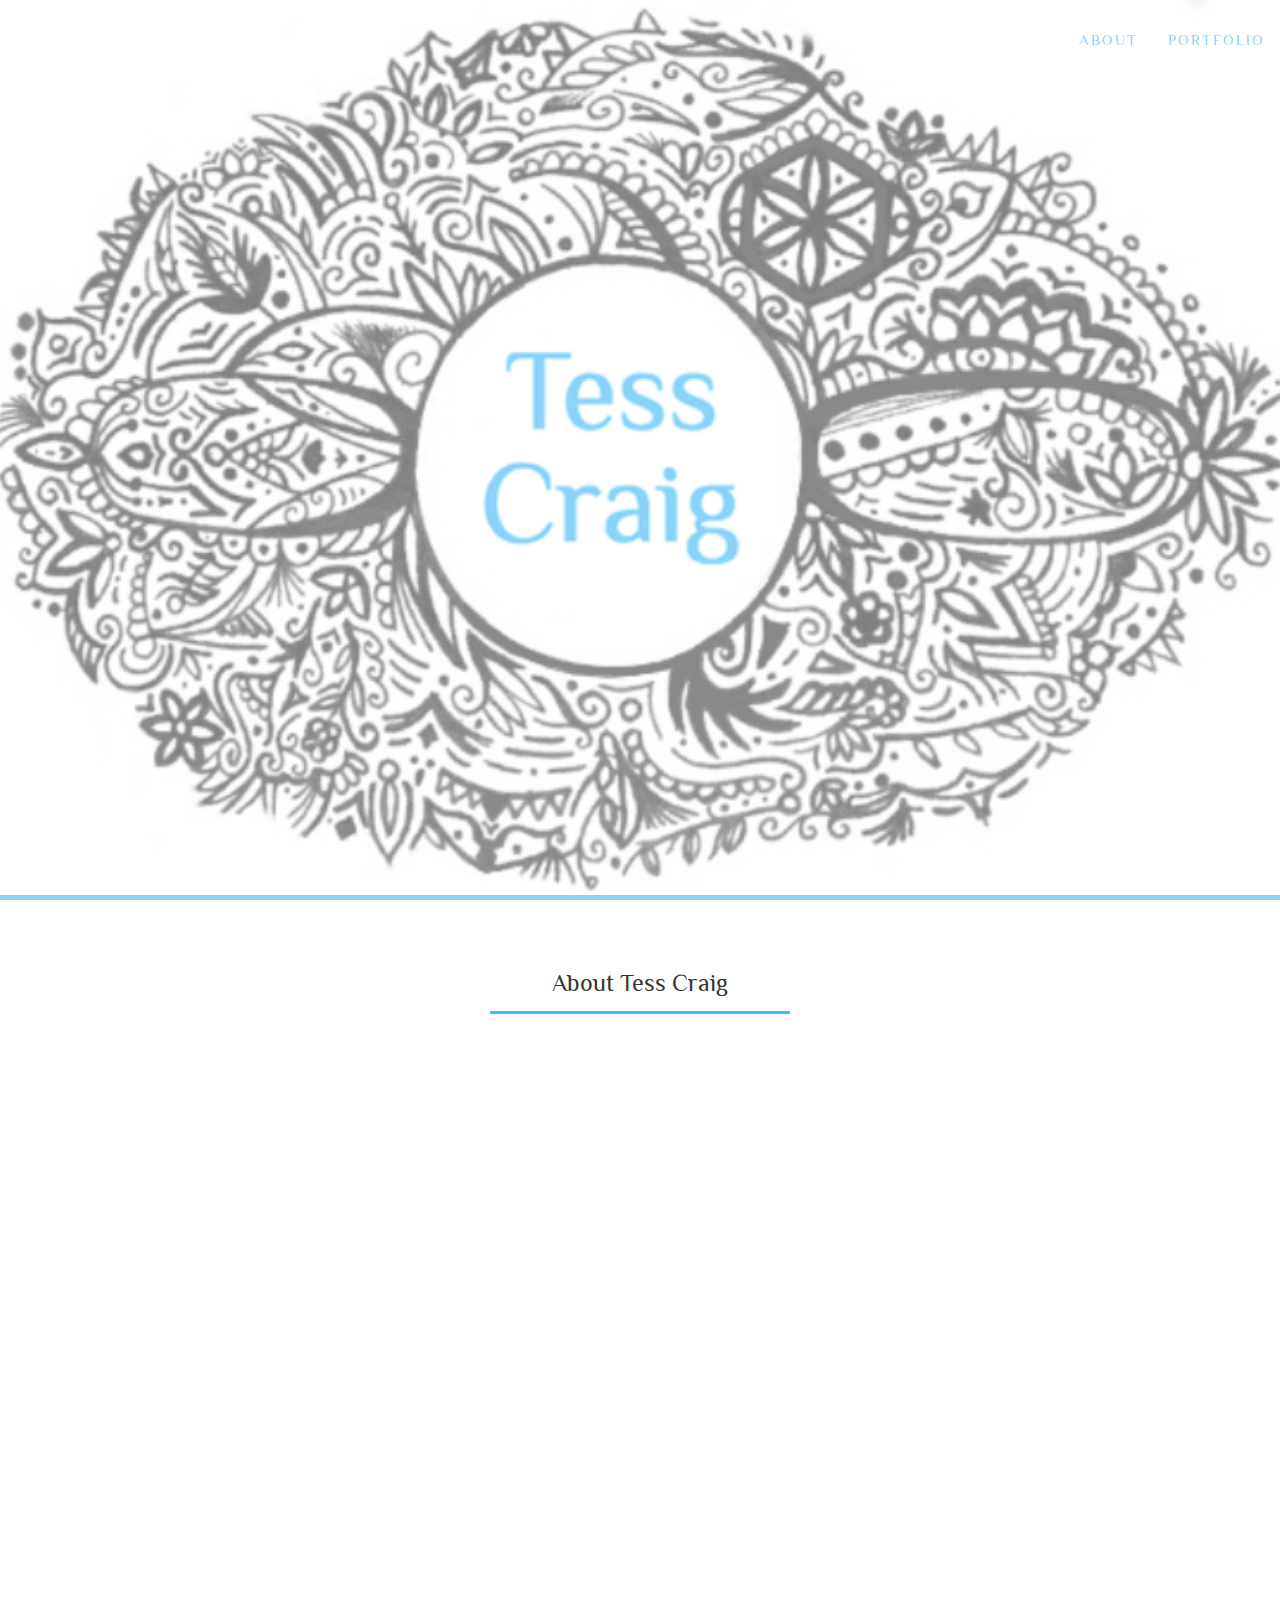
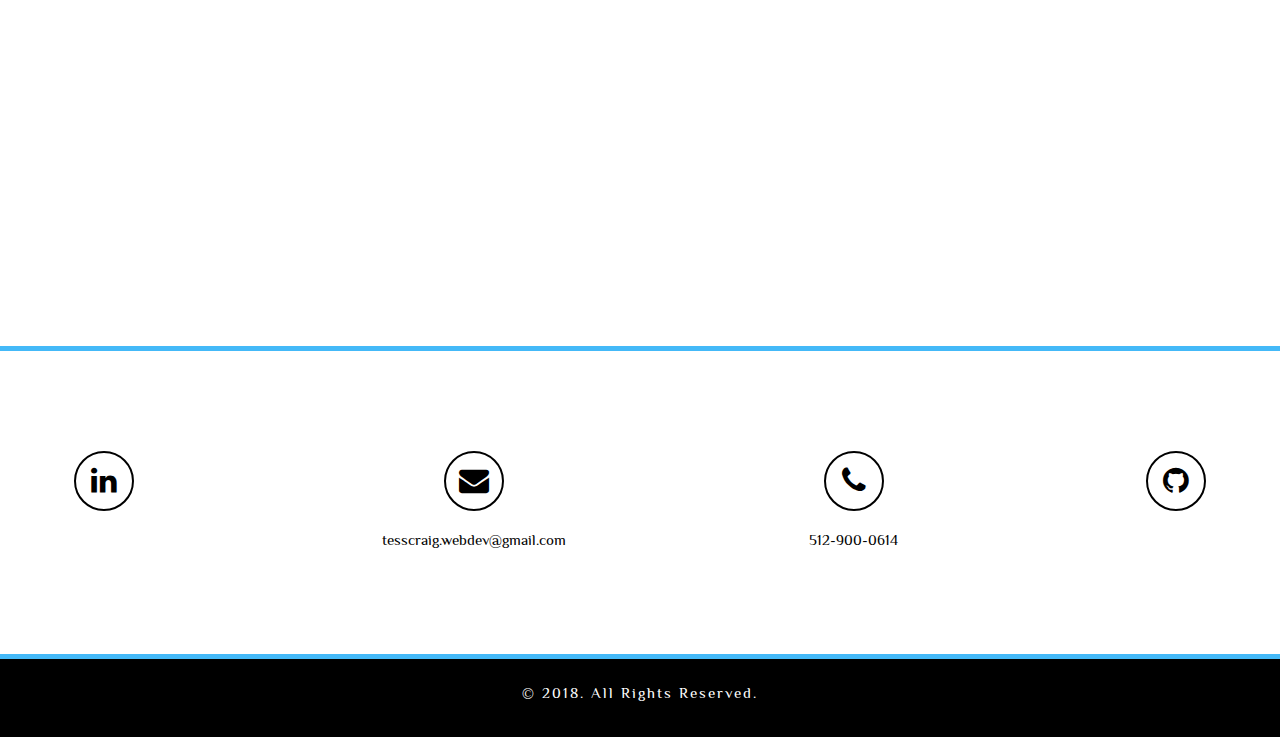
==== commit 125aabad: "about nav link goes to about section" ====
--- a/about.html
+++ b/about.html
@@ -71,7 +71,7 @@
         <!-- END NAVBAR -->
 
           <!-- START PAGE BANNER AND BREADCRUMBS  -->
-          <section id="home" class="page-banner-area section-back-image" data-background="assets/img/headerEdited.png">
+          <section id="home" class="page-banner-area section-back-image" data-background="assets/img/cardFront.png">
               <div class="container">
                   <div class="row">
                       <div class="col-md-12 col-sm-12 col-xs-12" id="headerCol">
@@ -87,8 +87,9 @@
                       <!--- END COL -->
                   </div>
                   <!--- END ROW -->
+
               </div>
-              <!--- END CONTAINER -->
+<a name="directLinkAbout"></a>              <!--- END CONTAINER -->
 
           </section>
           <!-- END PAGE BANNER AND BREADCRUMBS  -->
@@ -96,12 +97,12 @@
         <!-- START ABOUT -->
         <section id="about" class="section-padding">
             <div class="container text-center">
-
                 <div class="row">
                     <div class="section-title">
                         <h3>About Tess Craig</h3>
                         <div class="line"></div>
                     </div>
+
                     <!-- END SECTION TITLE -->
                     <div class="col-md-8 col-md-offset-2 wow fadeInUp">
                         <div class="about-cl-img">
--- a/assets/css/style.css
+++ b/assets/css/style.css
@@ -43,7 +43,7 @@
 .titleTest {
   font-size: 60px;
   font-family: 'Philosopher', sans-serif;
-  color: #553996;
+  color: #44B9F8;
   margin-bottom: 50px;
 }
 body {
@@ -77,7 +77,7 @@
 }
 a:focus,
 a:hover {
-    color:#553996;
+    color:#44B9F8;
     text-decoration: none;
 }
 a:focus {
@@ -103,8 +103,8 @@
     justify-content: space-between;
 }
 .demoAndGithubBtns {
-  background: #553996;
-    border: 3px solid #553996;
+  background: #44B9F8;
+    border: 3px solid #44B9F8;
     border-radius: 50px;
     text-transform: uppercase;
     font-size: 13px;
@@ -162,7 +162,7 @@
 /*START SCROLL TO TOP*/
 
 .topcontrol {
-    background: #553996 none repeat scroll 0 0;
+    background: #44B9F8 none repeat scroll 0 0;
     -webkit-border-radius: 50px;
     -moz-border-radius: 50px;
     -ms-border-radius: 50px;
@@ -197,7 +197,7 @@
     background-size: cover;
     background-position: center center;
     background-attachment: fixed;
-    border-bottom: solid 5px #553996;
+    border-bottom: solid 5px #44B9F8;
 }
 .no-padding {
     padding: 0
@@ -225,7 +225,8 @@
 /*START SECTION TITLE DESIGN*/
 
 .section-title {
-    margin-bottom: 80px
+    margin-bottom: 80px;
+    margin-top: 20px;
 }
 .section-title h3 {
     margin: 0;
@@ -238,7 +239,7 @@
     font-weight: 700;
 }
 .section-title div.line {
-    background: #553996;
+    background: #44B9F8;
     height: 3px;
     width: 300px;
     margin: 5px auto;
@@ -448,7 +449,7 @@
     background: rgba(0, 0, 0, 0) none repeat scroll 0 0
 }
 .navbar-default.main-menu li a {
-    color: #553996;
+    color: #44B9F8;
     font-weight: 400;
     text-transform: uppercase;
     letter-spacing: 2px;
@@ -483,7 +484,7 @@
     color: black!important
 }
 .navbar-default.menu-animation li a:hover {
-    color: #553996 !important
+    color: #44B9F8 !important
 }
 .navbar-default .navbar-toggle {
     background: #fff none repeat scroll 0 0
@@ -493,7 +494,7 @@
     background-color: #fff
 }
 .navbar-default .navbar-toggle .icon-bar {
-    background-color: #553996;
+    background-color: #44B9F8;
 }
 /* dropdown menu style */
 .navbar-right .dropdown-menu {
@@ -870,7 +871,7 @@
 .single-blog-ho:hover .single-blog-ho-img .entry-action a {
     opacity: 1;
     visibility: visible;
-    background-color: #553996;
+    background-color: #44B9F8;
     transform: scale(1.2);
     -webkit-transform: scale(1.2);
     -moz-transform: scale(1.2);
@@ -938,8 +939,8 @@
 }
 .single-blog-ho-title {
     padding: 5px;
-    background: #553996;
-    border: 3px solid #553996;
+    background: #44B9F8;
+    border: 3px solid #44B9F8;
     border-radius: 50px;
     text-align: center;
     text-transform: uppercase;
@@ -1014,11 +1015,11 @@
 	height: 100vh;
 }
 .page-banner-area:before {
-	background: rgba(0, 0, 0, 0.3);
+	background: white;
 	content: "";
 	height: 100%;
 	left: 0;
-	opacity: 0.8;
+	opacity: 0.0;
 	position: absolute;
 	top: 0;
 	width: 100%;
@@ -1053,7 +1054,7 @@
 }
 .page-banner-area .page-header h1 {
 	margin: 0 0 30px;
-	color: #553996;
+	color: #44B9F8;
 	text-transform: uppercase;
 	font-weight: 400;
 	letter-spacing: 3px;
@@ -1185,8 +1186,8 @@
 	padding: 8px 30px;
 	margin-bottom: 30px;
 	display: inline-block;
-	background: #553996;
-    border: 3px solid #553996;
+	background: #44B9F8;
+    border: 3px solid #44B9F8;
     border-radius: 50px;
 
 	text-transform: uppercase;
@@ -1200,7 +1201,7 @@
 }
 .postorderpre:hover, .postorderpre:focus, .postordernex:hover, .postordernex:focus {
 	background: black;
-	border-color: #553996;
+	border-color: #44B9F8;
 	color: #fff;
 }
 .postorder .postordernex {
@@ -1287,8 +1288,8 @@
 .footer-top {
     background-color: white-space;
     padding: 100px 0;
-    border-top: 5px solid #553996;
-    border-bottom: 5px solid #553996;
+    border-top: 5px solid #44B9F8;
+    border-bottom: 5px solid #44B9F8;
 
 }
 .footer-social ul li {
@@ -1311,7 +1312,7 @@
 }
 
 #footerIconHover a:hover {
-  color: #553996;
+  color: #44B9F8;
 }
 .footer-logo {
     margin-bottom: 70px;
@@ -1321,7 +1322,7 @@
   font-size: 30px;
 }
 .socialIcon a:hover {
-  color:  #553996;
+  color:  #44B9F8;
 }
 
 .footerIconTxt {
@@ -1329,8 +1330,8 @@
   color: black
 }
 .s-linkedin a:hover {
-    background: #553996;
-    border: 2px solid #553996;
+    background: #44B9F8;
+    border: 2px solid #44B9F8;
 }
 .footer-bottom {
     background-color: black;
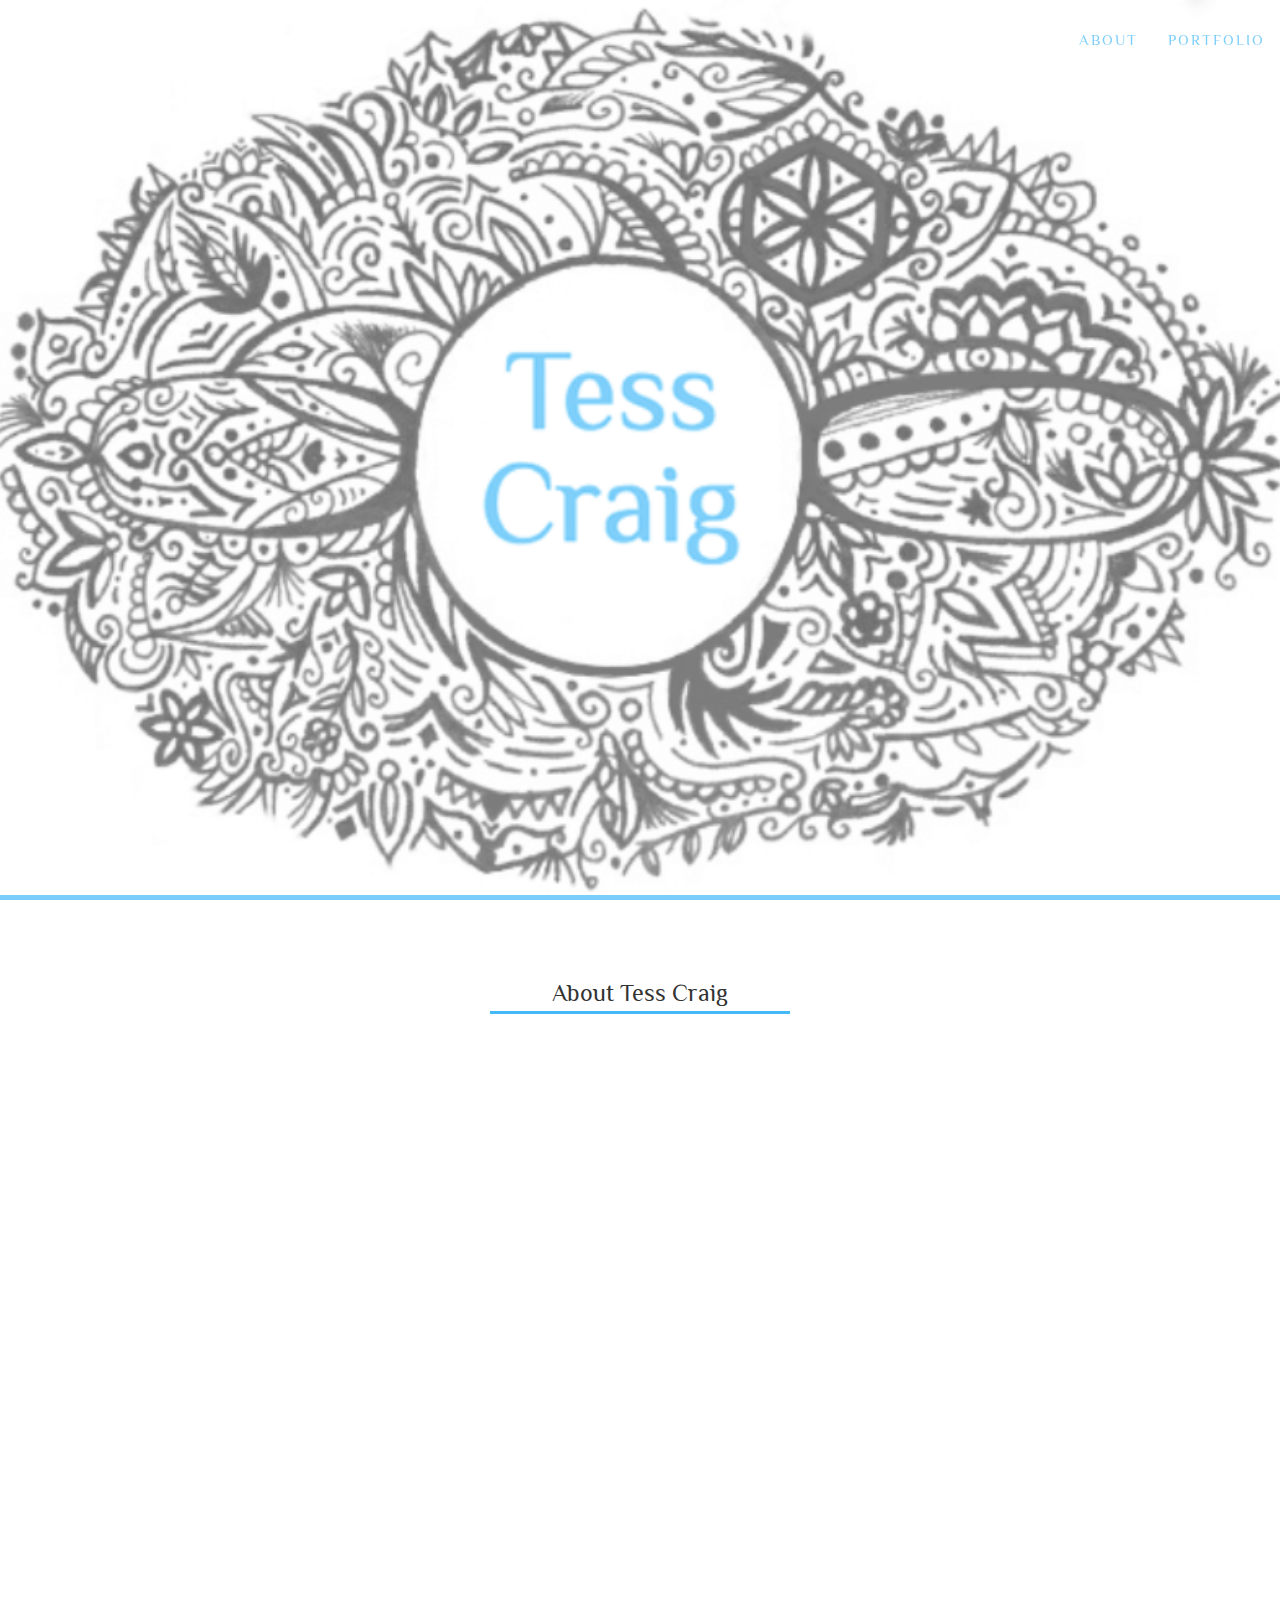
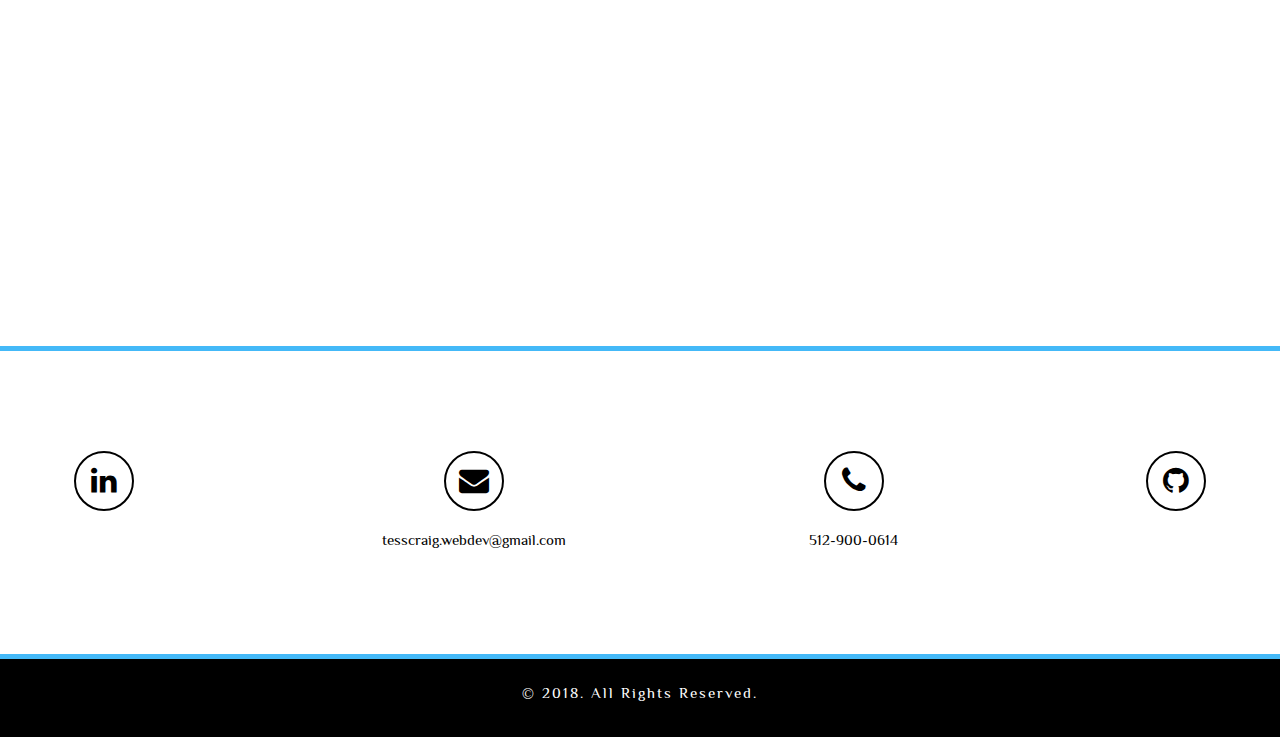
==== commit 0ada7eb7: "changes phone link to call my number" ====
--- a/about.html
+++ b/about.html
@@ -141,7 +141,7 @@
                                       <a data-toggle="tooltip" data-placement="top" class="socialIcon" href="#"><i class="fa fa-envelope"></i></a><p class="footerIconTxt">tesscraig.webdev@gmail.com</p></a>
                                   </li>
                                   <li>
-                                      <a data-toggle="tooltip" data-placement="top"  id="phone" class="socialIcon" href="#"><i class="fa fa-phone"></i></a>
+                                      <a data-toggle="tooltip" data-placement="top"  id="phone" class="socialIcon" href="tel:1-512-900-0614"><i class="fa fa-phone"></i></a>
                                       <p class="footerIconTxt">512-900-0614</p>
                                   </li>
                                   <li>
--- a/assets/css/style.css
+++ b/assets/css/style.css
@@ -234,6 +234,7 @@
     padding-bottom: 10px;
     position: relative;
     font-weight: 400;
+    top: 10px;
 }
 .section-title span {
     font-weight: 700;
@@ -470,6 +471,7 @@
     box-shadow: -1px 1px 1px rgba(0, 0, 0, 0.1);
     padding: 10px 0;
     width: 100%;
+    border-bottom: solid 5px #44B9F8;
 }
 @media only screen and (max-width: 480px) {
     .main-menu {
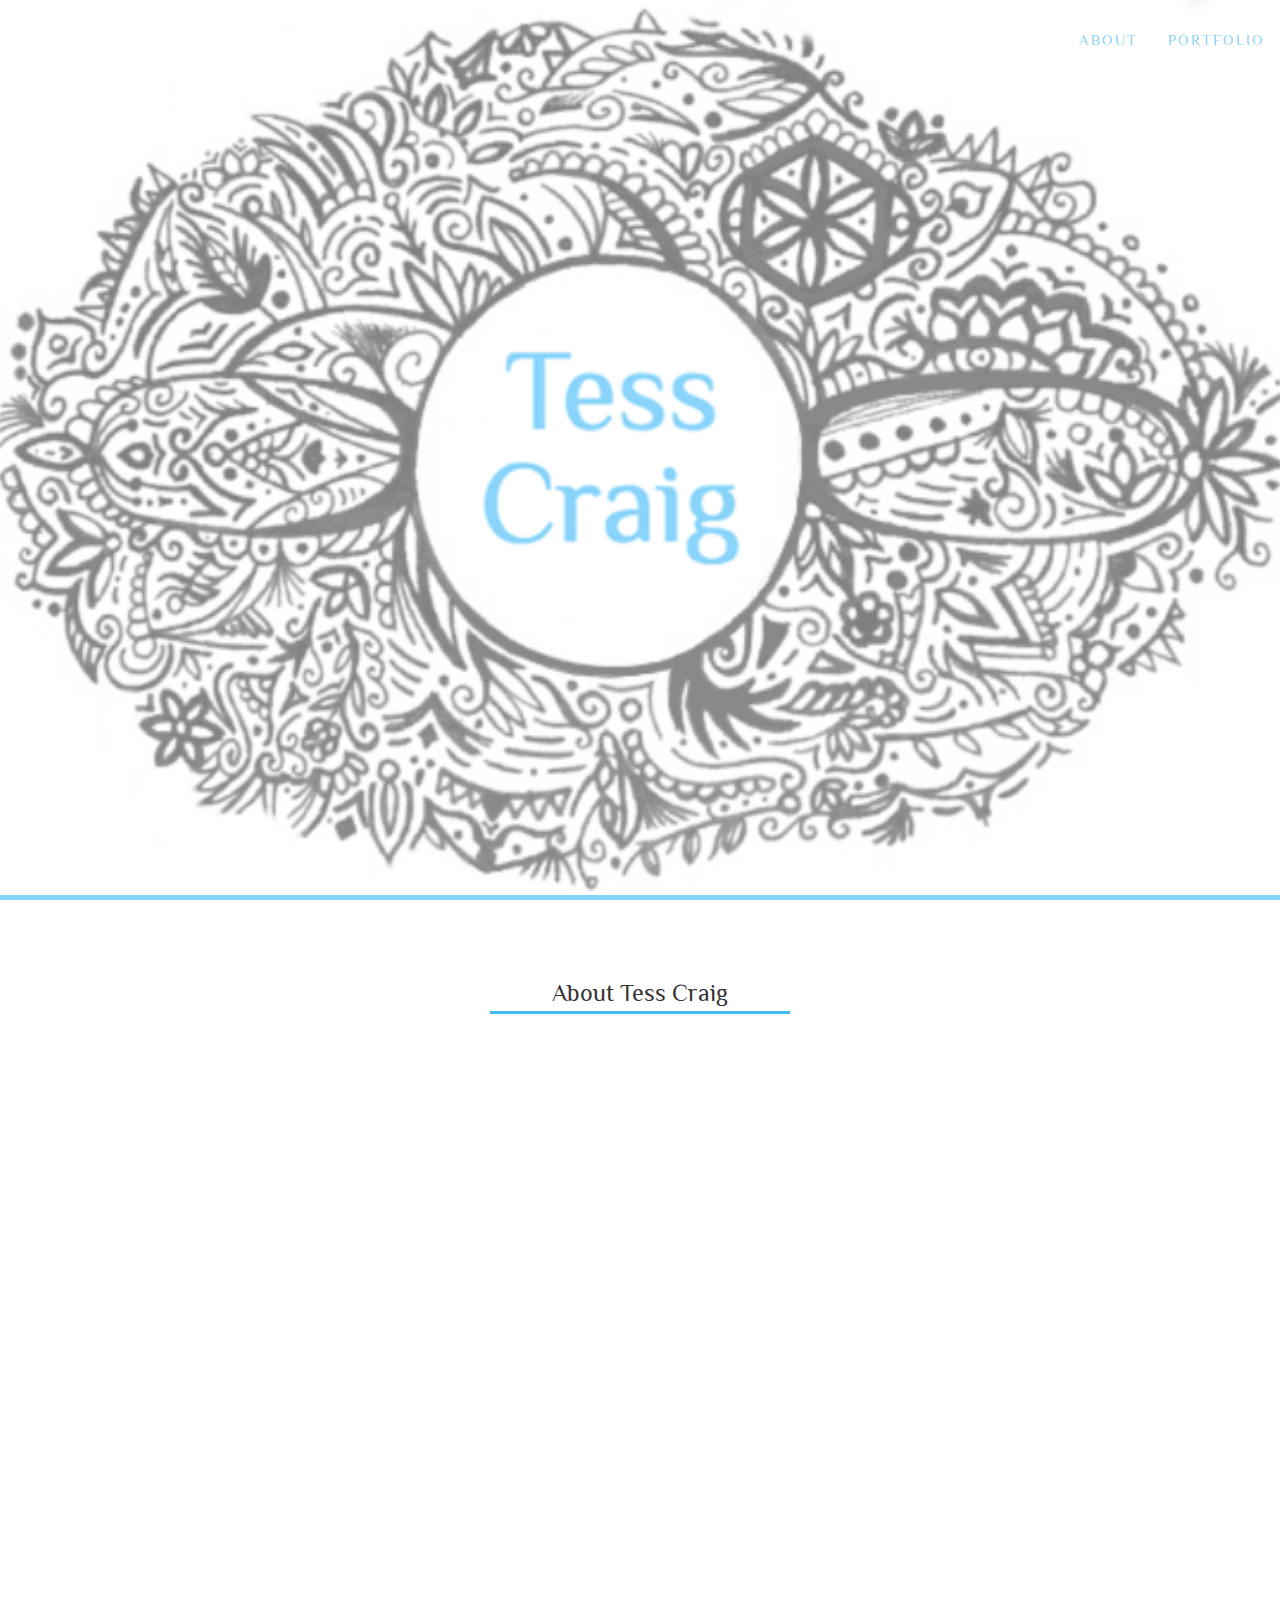
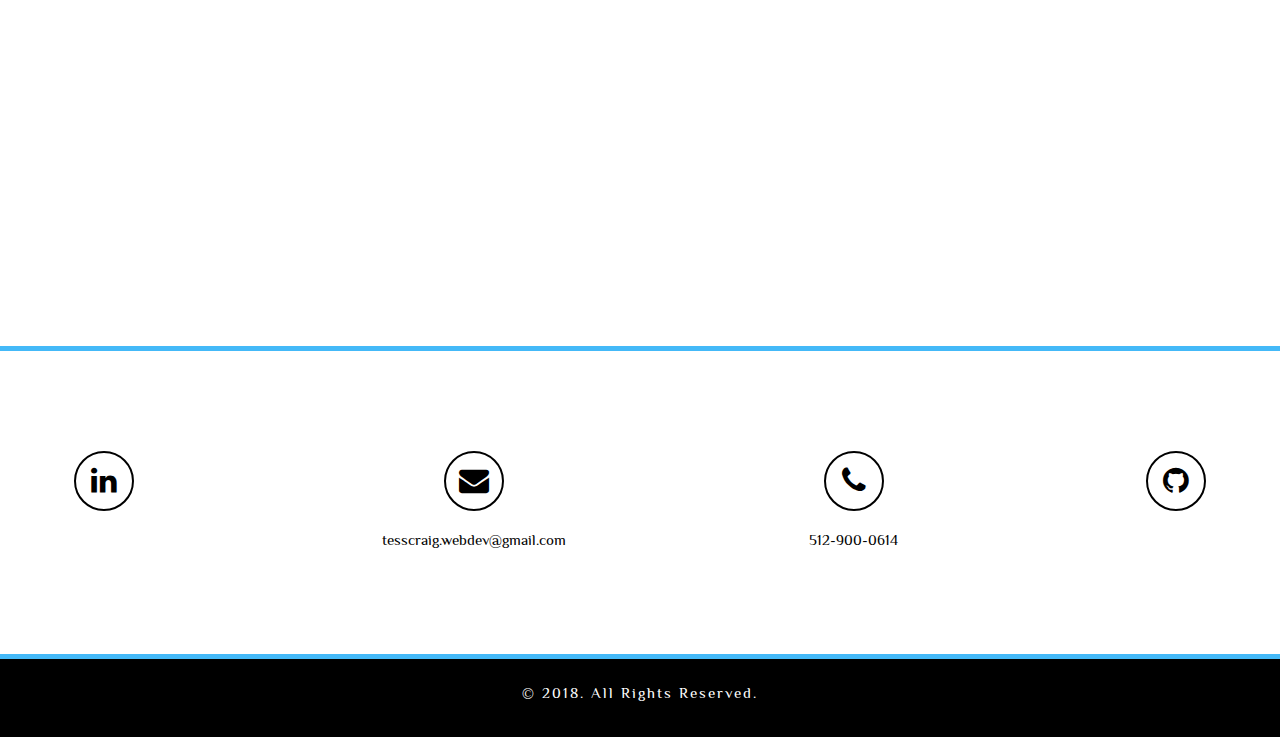
==== commit 624f5498: "changes email link so it emails tesscraig.webdev@gmail.com" ====
--- a/about.html
+++ b/about.html
@@ -138,7 +138,7 @@
                                       <a data-toggle="tooltip" data-placement="top" title="Linkedin" class="socialIcon" id="footerIconHover" href="https://www.linkedin.com/in/tesscraig/"><i class="fa fa-linkedin"></i></a>
                                   </li>
                                   <li>
-                                      <a data-toggle="tooltip" data-placement="top" class="socialIcon" href="#"><i class="fa fa-envelope"></i></a><p class="footerIconTxt">tesscraig.webdev@gmail.com</p></a>
+                                      <a data-toggle="tooltip" data-placement="top" class="socialIcon" href="mailto:tesscraig.webdev@gmail.com"><i class="fa fa-envelope"></i><p class="footerIconTxt">tesscraig.webdev@gmail.com</p></a>
                                   </li>
                                   <li>
                                       <a data-toggle="tooltip" data-placement="top"  id="phone" class="socialIcon" href="tel:1-512-900-0614"><i class="fa fa-phone"></i></a>
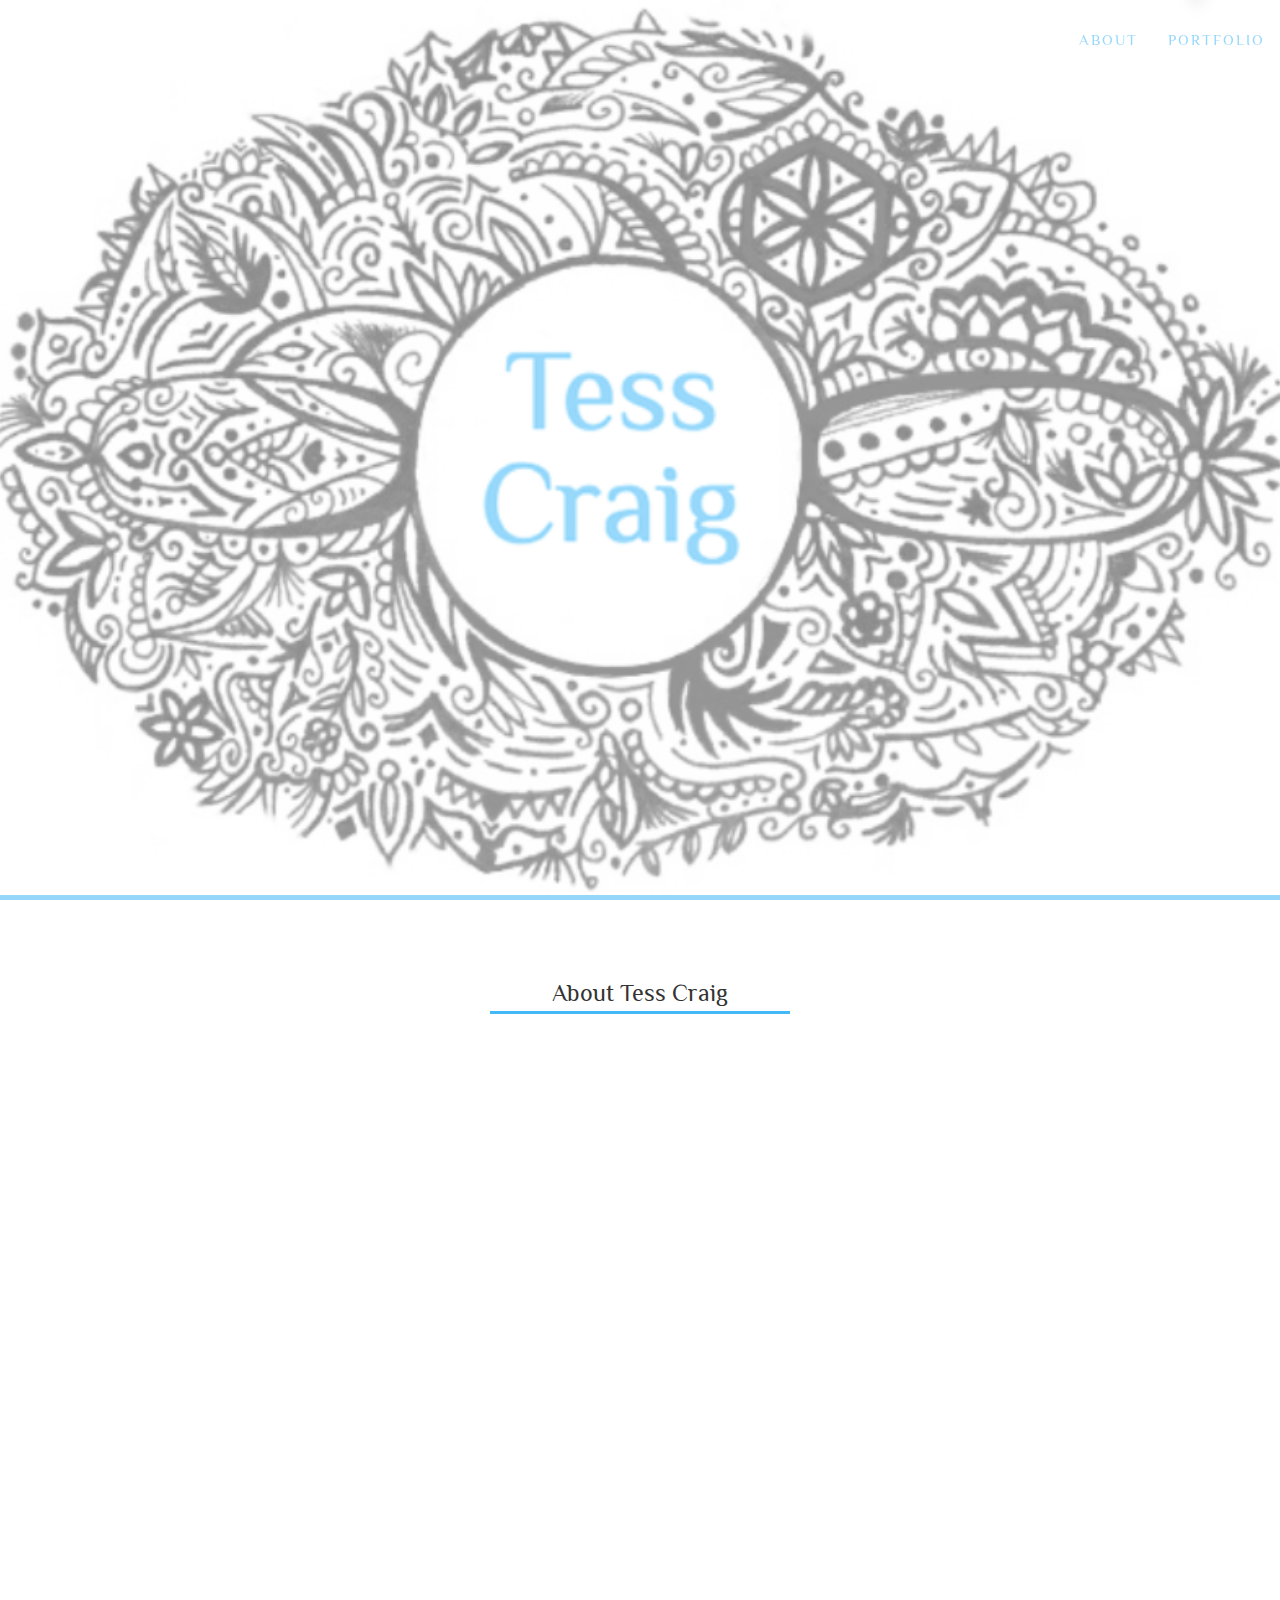
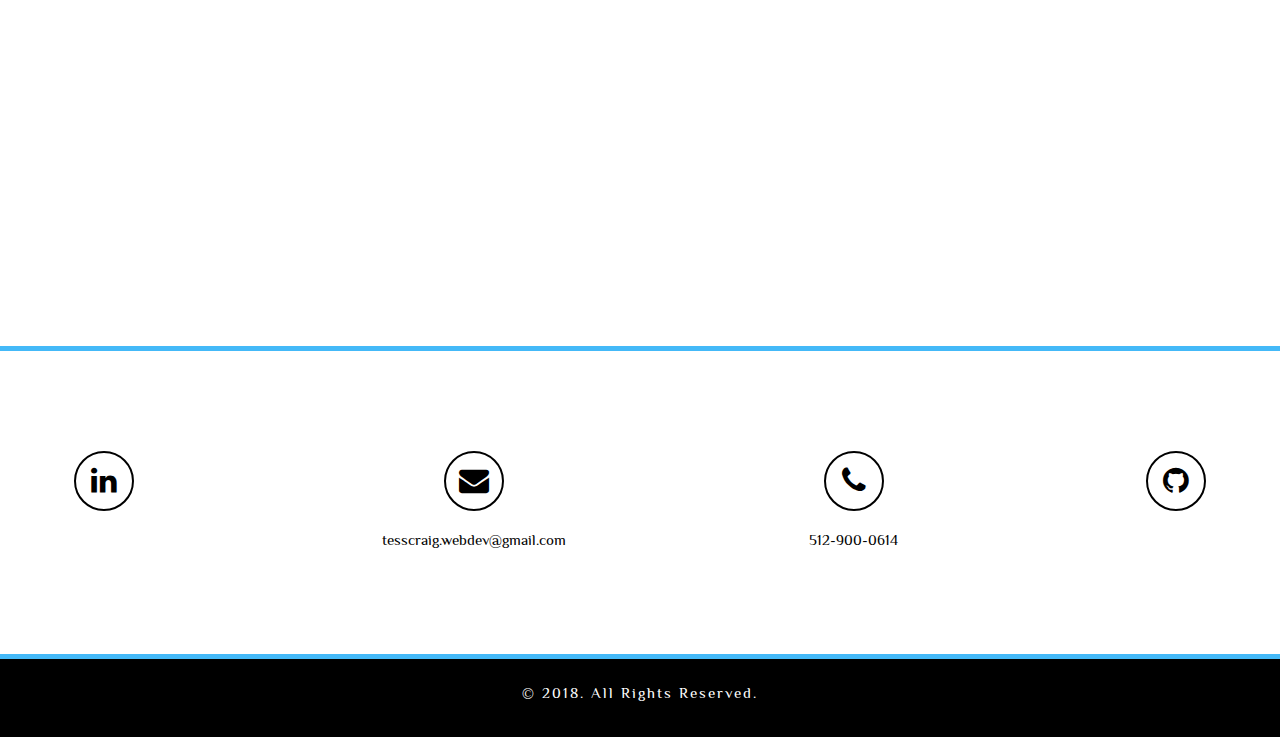
==== commit 2b5337fc: "changes portfolio nav button to go to portfolio section and updates blog css so spacing shows full i" ====
--- a/about.html
+++ b/about.html
@@ -61,7 +61,7 @@
                     <nav class="row">
                         <ul class="nav navbar-nav navbar-right">
                             <li class="col-6"><a class="headerNavItem" id="aboutNav" href="about.html">About</a></li><br></br>
-                            <li class="col-6"><a class="headerNavItem" href="index.html">Portfolio</a></li>
+                            <li class="col-6"><a class="headerNavItem" href="index.html#directLinkPortfolio">Portfolio</a></li>
                         </ul>
                     </nav>
                 </div>
--- a/assets/css/style.css
+++ b/assets/css/style.css
@@ -843,7 +843,9 @@
 *  13. BLOG STYLE
 * ----------------------------------------------------------------------------------------
 */
-
+#blog {
+  padding-top: 100px;
+}
 .single-blog-ho {
     position: relative;
     margin-bottom: 120px;
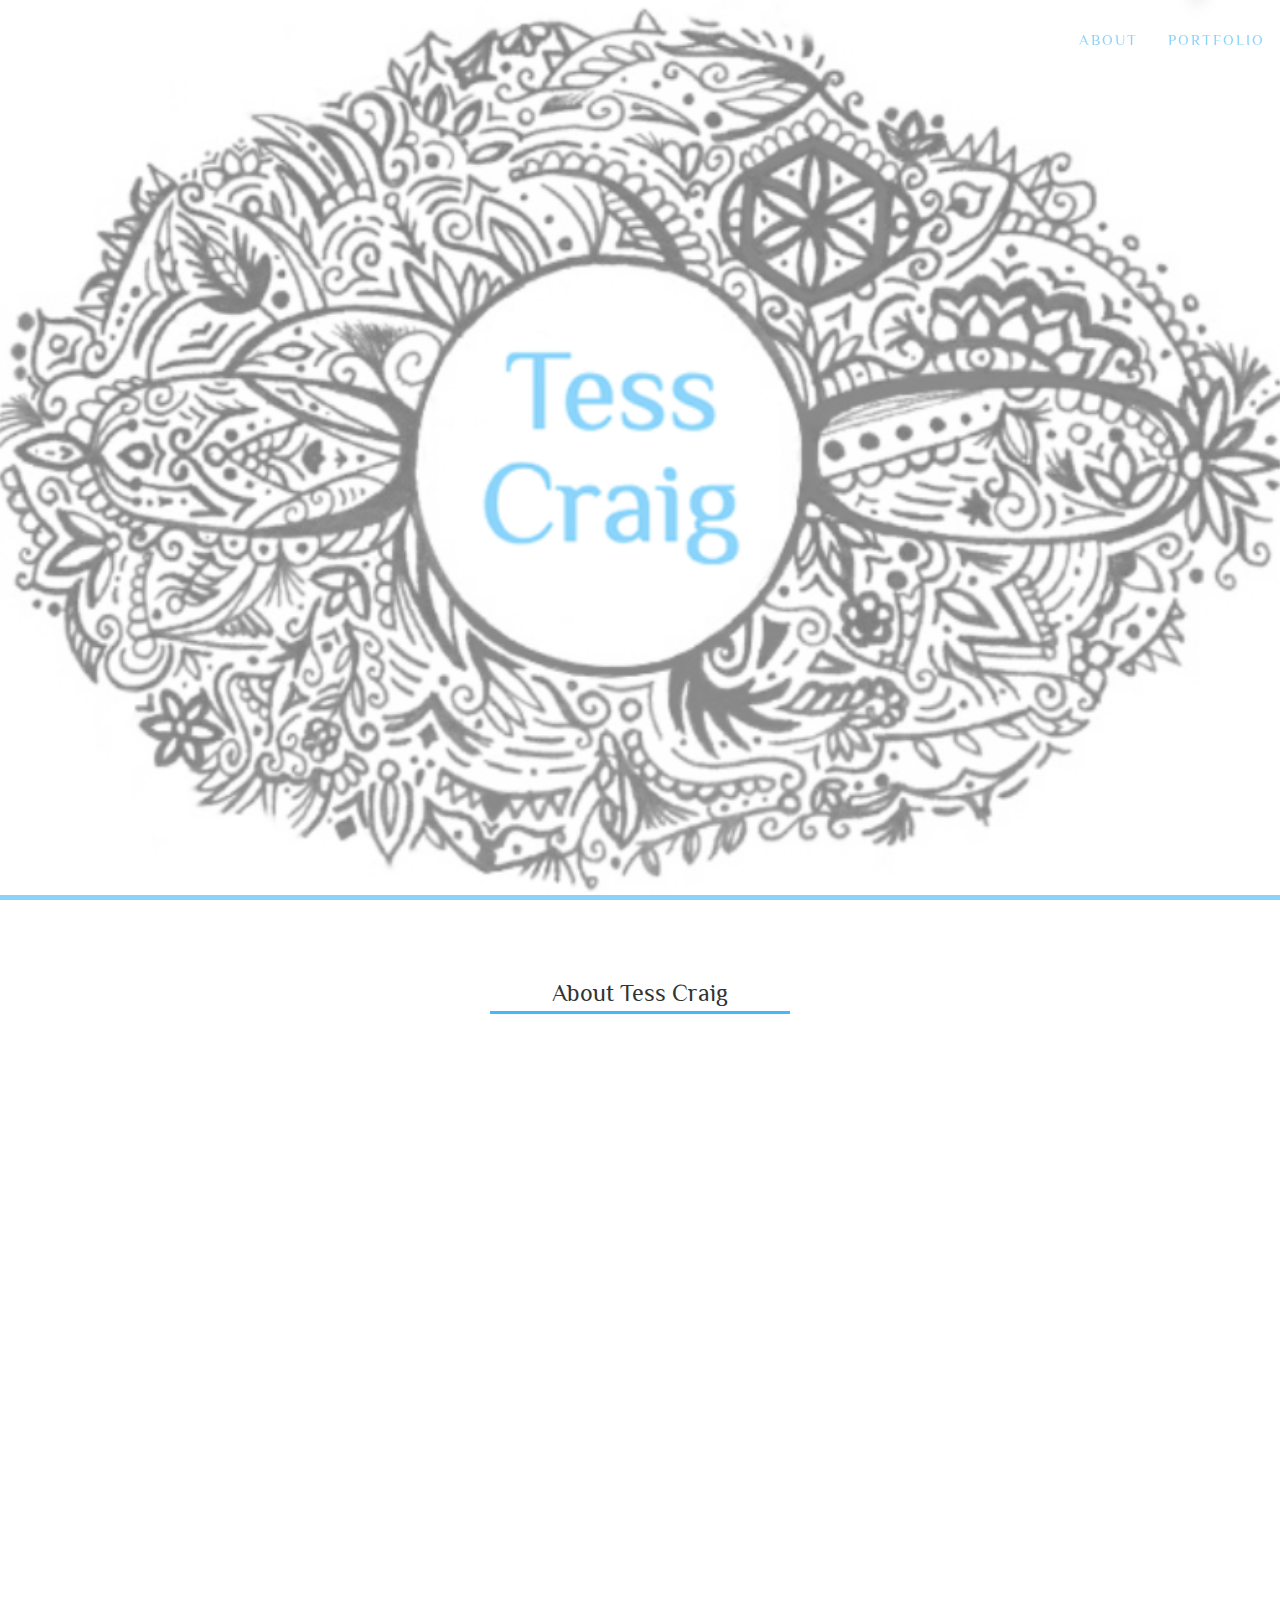
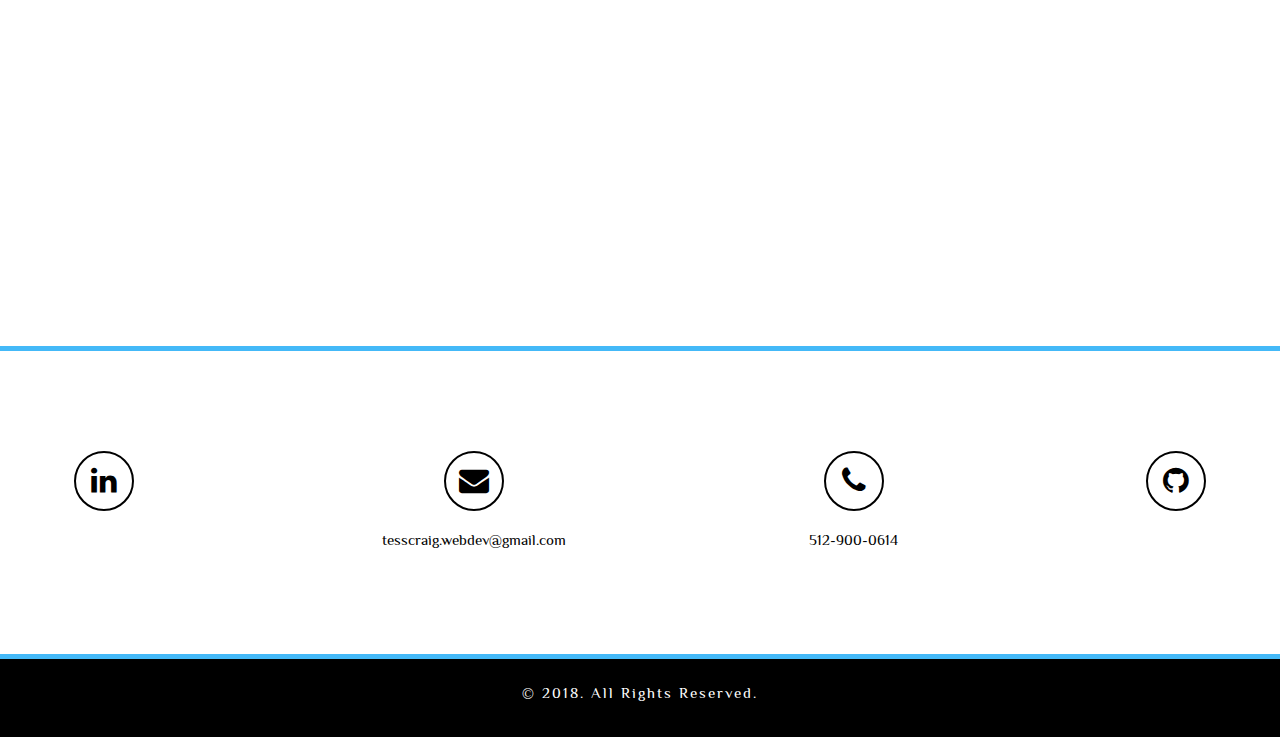
==== commit d90f632e: "updates footer.html and about.html navigation links to portfolio and about" ====
--- a/about.html
+++ b/about.html
@@ -60,7 +60,7 @@
                 <div class="navbar-collapse collapse">
                     <nav class="row">
                         <ul class="nav navbar-nav navbar-right">
-                            <li class="col-6"><a class="headerNavItem" id="aboutNav" href="about.html">About</a></li><br></br>
+                            <li class="col-6"><a class="headerNavItem" id="aboutNav" href="about.html#directLinkAbout">About</a></li><br></br>
                             <li class="col-6"><a class="headerNavItem" href="index.html#directLinkPortfolio">Portfolio</a></li>
                         </ul>
                     </nav>
